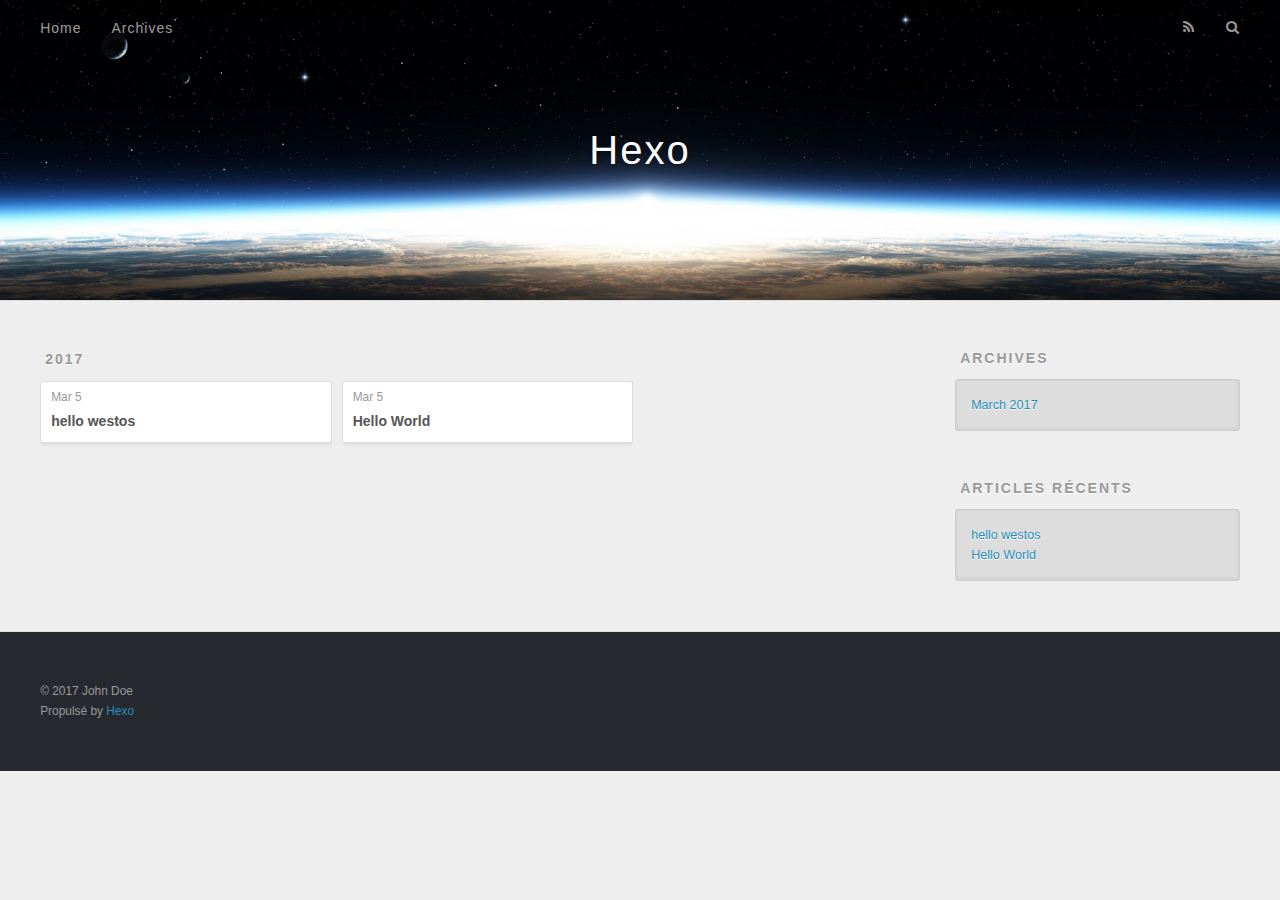
==== archives/index.html @ ac6ad119 "update" ====
<!DOCTYPE html>
<html>
<head>
  <meta charset="utf-8">
  
  <title>Archives | Hexo</title>
  <meta name="viewport" content="width=device-width, initial-scale=1, maximum-scale=1">
  <meta property="og:type" content="website">
<meta property="og:title" content="Hexo">
<meta property="og:url" content="http://yoursite.com/archives/index.html">
<meta property="og:site_name" content="Hexo">
<meta name="twitter:card" content="summary">
<meta name="twitter:title" content="Hexo">
  
    <link rel="alternate" href="/atom.xml" title="Hexo" type="application/atom+xml">
  
  
    <link rel="icon" href="/favicon.png">
  
  
    <link href="//fonts.googleapis.com/css?family=Source+Code+Pro" rel="stylesheet" type="text/css">
  
  <link rel="stylesheet" href="/css/style.css">
  

</head>

<body>
  <div id="container">
    <div id="wrap">
      <header id="header">
  <div id="banner"></div>
  <div id="header-outer" class="outer">
    <div id="header-title" class="inner">
      <h1 id="logo-wrap">
        <a href="/" id="logo">Hexo</a>
      </h1>
      
    </div>
    <div id="header-inner" class="inner">
      <nav id="main-nav">
        <a id="main-nav-toggle" class="nav-icon"></a>
        
          <a class="main-nav-link" href="/">Home</a>
        
          <a class="main-nav-link" href="/archives">Archives</a>
        
      </nav>
      <nav id="sub-nav">
        
          <a id="nav-rss-link" class="nav-icon" href="/atom.xml" title="Flux RSS"></a>
        
        <a id="nav-search-btn" class="nav-icon" title="Rechercher"></a>
      </nav>
      <div id="search-form-wrap">
        <form action="//google.com/search" method="get" accept-charset="UTF-8" class="search-form"><input type="search" name="q" results="0" class="search-form-input" placeholder="Search"><button type="submit" class="search-form-submit">&#xF002;</button><input type="hidden" name="sitesearch" value="http://yoursite.com"></form>
      </div>
    </div>
  </div>
</header>
      <div class="outer">
        <section id="main">
  
  
    
    
      
      
      <section class="archives-wrap">
        <div class="archive-year-wrap">
          <a href="/archives/2017" class="archive-year">2017</a>
        </div>
        <div class="archives">
    
    <article class="archive-article archive-type-post">
  <div class="archive-article-inner">
    <header class="archive-article-header">
      <a href="/2017/03/05/hello-westos/" class="archive-article-date">
  <time datetime="2017-03-05T13:33:55.000Z" itemprop="datePublished">Mar 5</time>
</a>
      
  
    <h1 itemprop="name">
      <a class="archive-article-title" href="/2017/03/05/hello-westos/">hello westos</a>
    </h1>
  

    </header>
  </div>
</article>
  
    
    
    <article class="archive-article archive-type-post">
  <div class="archive-article-inner">
    <header class="archive-article-header">
      <a href="/2017/03/05/hello-world/" class="archive-article-date">
  <time datetime="2017-03-05T13:27:58.000Z" itemprop="datePublished">Mar 5</time>
</a>
      
  
    <h1 itemprop="name">
      <a class="archive-article-title" href="/2017/03/05/hello-world/">Hello World</a>
    </h1>
  

    </header>
  </div>
</article>
  
  
    </div></section>
  

</section>
        
          <aside id="sidebar">
  
    

  
    

  
    
  
    
  <div class="widget-wrap">
    <h3 class="widget-title">Archives</h3>
    <div class="widget">
      <ul class="archive-list"><li class="archive-list-item"><a class="archive-list-link" href="/archives/2017/03/">March 2017</a></li></ul>
    </div>
  </div>


  
    
  <div class="widget-wrap">
    <h3 class="widget-title">Articles récents</h3>
    <div class="widget">
      <ul>
        
          <li>
            <a href="/2017/03/05/hello-westos/">hello westos</a>
          </li>
        
          <li>
            <a href="/2017/03/05/hello-world/">Hello World</a>
          </li>
        
      </ul>
    </div>
  </div>

  
</aside>
        
      </div>
      <footer id="footer">
  
  <div class="outer">
    <div id="footer-info" class="inner">
      &copy; 2017 John Doe<br>
      Propulsé by <a href="http://hexo.io/" target="_blank">Hexo</a>
    </div>
  </div>
</footer>
    </div>
    <nav id="mobile-nav">
  
    <a href="/" class="mobile-nav-link">Home</a>
  
    <a href="/archives" class="mobile-nav-link">Archives</a>
  
</nav>
    

<script src="//ajax.googleapis.com/ajax/libs/jquery/2.0.3/jquery.min.js"></script>


  <link rel="stylesheet" href="/fancybox/jquery.fancybox.css">
  <script src="/fancybox/jquery.fancybox.pack.js"></script>


<script src="/js/script.js"></script>

  </div>
</body>
</html>
---- css/style.css ----
body {
  width: 100%;
}
body:before,
body:after {
  content: "";
  display: table;
}
body:after {
  clear: both;
}
html,
body,
div,
span,
applet,
object,
iframe,
h1,
h2,
h3,
h4,
h5,
h6,
p,
blockquote,
pre,
a,
abbr,
acronym,
address,
big,
cite,
code,
del,
dfn,
em,
img,
ins,
kbd,
q,
s,
samp,
small,
strike,
strong,
sub,
sup,
tt,
var,
dl,
dt,
dd,
ol,
ul,
li,
fieldset,
form,
label,
legend,
table,
caption,
tbody,
tfoot,
thead,
tr,
th,
td {
  margin: 0;
  padding: 0;
  border: 0;
  outline: 0;
  font-weight: inherit;
  font-style: inherit;
  font-family: inherit;
  font-size: 100%;
  vertical-align: baseline;
}
body {
  line-height: 1;
  color: #000;
  background: #fff;
}
ol,
ul {
  list-style: none;
}
table {
  border-collapse: separate;
  border-spacing: 0;
  vertical-align: middle;
}
caption,
th,
td {
  text-align: left;
  font-weight: normal;
  vertical-align: middle;
}
a img {
  border: none;
}
input,
button {
  margin: 0;
  padding: 0;
}
input::-moz-focus-inner,
button::-moz-focus-inner {
  border: 0;
  padding: 0;
}
@font-face {
  font-family: FontAwesome;
  font-style: normal;
  font-weight: normal;
  src: url("fonts/fontawesome-webfont.eot?v=#4.0.3");
  src: url("fonts/fontawesome-webfont.eot?#iefix&v=#4.0.3") format("embedded-opentype"), url("fonts/fontawesome-webfont.woff?v=#4.0.3") format("woff"), url("fonts/fontawesome-webfont.ttf?v=#4.0.3") format("truetype"), url("fonts/fontawesome-webfont.svg#fontawesomeregular?v=#4.0.3") format("svg");
}
html,
body,
#container {
  height: 100%;
}
body {
  background: #eee;
  font: 14px "Helvetica Neue", Helvetica, Arial, sans-serif;
  -webkit-text-size-adjust: 100%;
}
.outer {
  max-width: 1220px;
  margin: 0 auto;
  padding: 0 20px;
}
.outer:before,
.outer:after {
  content: "";
  display: table;
}
.outer:after {
  clear: both;
}
.inner {
  display: inline;
  float: left;
  width: 98.33333333333333%;
  margin: 0 0.833333333333333%;
}
.left,
.alignleft {
  float: left;
}
.right,
.alignright {
  float: right;
}
.clear {
  clear: both;
}
#container {
  position: relative;
}
.mobile-nav-on {
  overflow: hidden;
}
#wrap {
  height: 100%;
  width: 100%;
  position: absolute;
  top: 0;
  left: 0;
  -webkit-transition: 0.2s ease-out;
  -moz-transition: 0.2s ease-out;
  -ms-transition: 0.2s ease-out;
  transition: 0.2s ease-out;
  z-index: 1;
  background: #eee;
}
.mobile-nav-on #wrap {
  left: 280px;
}
@media screen and (min-width: 768px) {
  #main {
    display: inline;
    float: left;
    width: 73.33333333333333%;
    margin: 0 0.833333333333333%;
  }
}
.article-date,
.article-category-link,
.archive-year,
.widget-title {
  text-decoration: none;
  text-transform: uppercase;
  letter-spacing: 2px;
  color: #999;
  margin-bottom: 1em;
  margin-left: 5px;
  line-height: 1em;
  text-shadow: 0 1px #fff;
  font-weight: bold;
}
.article-inner,
.archive-article-inner {
  background: #fff;
  -webkit-box-shadow: 1px 2px 3px #ddd;
  box-shadow: 1px 2px 3px #ddd;
  border: 1px solid #ddd;
  border-radius: 3px;
}
.article-entry h1,
.widget h1 {
  font-size: 2em;
}
.article-entry h2,
.widget h2 {
  font-size: 1.5em;
}
.article-entry h3,
.widget h3 {
  font-size: 1.3em;
}
.article-entry h4,
.widget h4 {
  font-size: 1.2em;
}
.article-entry h5,
.widget h5 {
  font-size: 1em;
}
.article-entry h6,
.widget h6 {
  font-size: 1em;
  color: #999;
}
.article-entry hr,
.widget hr {
  border: 1px dashed #ddd;
}
.article-entry strong,
.widget strong {
  font-weight: bold;
}
.article-entry em,
.widget em,
.article-entry cite,
.widget cite {
  font-style: italic;
}
.article-entry sup,
.widget sup,
.article-entry sub,
.widget sub {
  font-size: 0.75em;
  line-height: 0;
  position: relative;
  vertical-align: baseline;
}
.article-entry sup,
.widget sup {
  top: -0.5em;
}
.article-entry sub,
.widget sub {
  bottom: -0.2em;
}
.article-entry small,
.widget small {
  font-size: 0.85em;
}
.article-entry acronym,
.widget acronym,
.article-entry abbr,
.widget abbr {
  border-bottom: 1px dotted;
}
.article-entry ul,
.widget ul,
.article-entry ol,
.widget ol,
.article-entry dl,
.widget dl {
  margin: 0 20px;
  line-height: 1.6em;
}
.article-entry ul ul,
.widget ul ul,
.article-entry ol ul,
.widget ol ul,
.article-entry ul ol,
.widget ul ol,
.article-entry ol ol,
.widget ol ol {
  margin-top: 0;
  margin-bottom: 0;
}
.article-entry ul,
.widget ul {
  list-style: disc;
}
.article-entry ol,
.widget ol {
  list-style: decimal;
}
.article-entry dt,
.widget dt {
  font-weight: bold;
}
#header {
  height: 300px;
  position: relative;
  border-bottom: 1px solid #ddd;
}
#header:before,
#header:after {
  content: "";
  position: absolute;
  left: 0;
  right: 0;
  height: 40px;
}
#header:before {
  top: 0;
  background: -webkit-linear-gradient(rgba(0,0,0,0.2), transparent);
  background: -moz-linear-gradient(rgba(0,0,0,0.2), transparent);
  background: -ms-linear-gradient(rgba(0,0,0,0.2), transparent);
  background: linear-gradient(rgba(0,0,0,0.2), transparent);
}
#header:after {
  bottom: 0;
  background: -webkit-linear-gradient(transparent, rgba(0,0,0,0.2));
  background: -moz-linear-gradient(transparent, rgba(0,0,0,0.2));
  background: -ms-linear-gradient(transparent, rgba(0,0,0,0.2));
  background: linear-gradient(transparent, rgba(0,0,0,0.2));
}
#header-outer {
  height: 100%;
  position: relative;
}
#header-inner {
  position: relative;
  overflow: hidden;
}
#banner {
  position: absolute;
  top: 0;
  left: 0;
  width: 100%;
  height: 100%;
  background: url("images/banner.jpg") center #000;
  -webkit-background-size: cover;
  -moz-background-size: cover;
  background-size: cover;
  z-index: -1;
}
#header-title {
  text-align: center;
  height: 40px;
  position: absolute;
  top: 50%;
  left: 0;
  margin-top: -20px;
}
#logo,
#subtitle {
  text-decoration: none;
  color: #fff;
  font-weight: 300;
  text-shadow: 0 1px 4px rgba(0,0,0,0.3);
}
#logo {
  font-size: 40px;
  line-height: 40px;
  letter-spacing: 2px;
}
#subtitle {
  font-size: 16px;
  line-height: 16px;
  letter-spacing: 1px;
}
#subtitle-wrap {
  margin-top: 16px;
}
#main-nav {
  float: left;
  margin-left: -15px;
}
.nav-icon,
.main-nav-link {
  float: left;
  color: #fff;
  opacity: 0.6;
  text-decoration: none;
  text-shadow: 0 1px rgba(0,0,0,0.2);
  -webkit-transition: opacity 0.2s;
  -moz-transition: opacity 0.2s;
  -ms-transition: opacity 0.2s;
  transition: opacity 0.2s;
  display: block;
  padding: 20px 15px;
}
.nav-icon:hover,
.main-nav-link:hover {
  opacity: 1;
}
.nav-icon {
  font-family: FontAwesome;
  text-align: center;
  font-size: 14px;
  width: 14px;
  height: 14px;
  padding: 20px 15px;
  position: relative;
  cursor: pointer;
}
.main-nav-link {
  font-weight: 300;
  letter-spacing: 1px;
}
@media screen and (max-width: 479px) {
  .main-nav-link {
    display: none;
  }
}
#main-nav-toggle {
  display: none;
}
#main-nav-toggle:before {
  content: "\f0c9";
}
@media screen and (max-width: 479px) {
  #main-nav-toggle {
    display: block;
  }
}
#sub-nav {
  float: right;
  margin-right: -15px;
}
#nav-rss-link:before {
  content: "\f09e";
}
#nav-search-btn:before {
  content: "\f002";
}
#search-form-wrap {
  position: absolute;
  top: 15px;
  width: 150px;
  height: 30px;
  right: -150px;
  opacity: 0;
  -webkit-transition: 0.2s ease-out;
  -moz-transition: 0.2s ease-out;
  -ms-transition: 0.2s ease-out;
  transition: 0.2s ease-out;
}
#search-form-wrap.on {
  opacity: 1;
  right: 0;
}
@media screen and (max-width: 479px) {
  #search-form-wrap {
    width: 100%;
    right: -100%;
  }
}
.search-form {
  position: absolute;
  top: 0;
  left: 0;
  right: 0;
  background: #fff;
  padding: 5px 15px;
  border-radius: 15px;
  -webkit-box-shadow: 0 0 10px rgba(0,0,0,0.3);
  box-shadow: 0 0 10px rgba(0,0,0,0.3);
}
.search-form-input {
  border: none;
  background: none;
  color: #555;
  width: 100%;
  font: 13px "Helvetica Neue", Helvetica, Arial, sans-serif;
  outline: none;
}
.search-form-input::-webkit-search-results-decoration,
.search-form-input::-webkit-search-cancel-button {
  -webkit-appearance: none;
}
.search-form-submit {
  position: absolute;
  top: 50%;
  right: 10px;
  margin-top: -7px;
  font: 13px FontAwesome;
  border: none;
  background: none;
  color: #bbb;
  cursor: pointer;
}
.search-form-submit:hover,
.search-form-submit:focus {
  color: #777;
}
.article {
  margin: 50px 0;
}
.article-inner {
  overflow: hidden;
}
.article-meta:before,
.article-meta:after {
  content: "";
  display: table;
}
.article-meta:after {
  clear: both;
}
.article-date {
  float: left;
}
.article-category {
  float: left;
  line-height: 1em;
  color: #ccc;
  text-shadow: 0 1px #fff;
  margin-left: 8px;
}
.article-category:before {
  content: "\2022";
}
.article-category-link {
  margin: 0 12px 1em;
}
.article-header {
  padding: 20px 20px 0;
}
.article-title {
  text-decoration: none;
  font-size: 2em;
  font-weight: bold;
  color: #555;
  line-height: 1.1em;
  -webkit-transition: color 0.2s;
  -moz-transition: color 0.2s;
  -ms-transition: color 0.2s;
  transition: color 0.2s;
}
a.article-title:hover {
  color: #258fb8;
}
.article-entry {
  color: #555;
  padding: 0 20px;
}
.article-entry:before,
.article-entry:after {
  content: "";
  display: table;
}
.article-entry:after {
  clear: both;
}
.article-entry p,
.article-entry table {
  line-height: 1.6em;
  margin: 1.6em 0;
}
.article-entry h1,
.article-entry h2,
.article-entry h3,
.article-entry h4,
.article-entry h5,
.article-entry h6 {
  font-weight: bold;
}
.article-entry h1,
.article-entry h2,
.article-entry h3,
.article-entry h4,
.article-entry h5,
.article-entry h6 {
  line-height: 1.1em;
  margin: 1.1em 0;
}
.article-entry a {
  color: #258fb8;
  text-decoration: none;
}
.article-entry a:hover {
  text-decoration: underline;
}
.article-entry ul,
.article-entry ol,
.article-entry dl {
  margin-top: 1.6em;
  margin-bottom: 1.6em;
}
.article-entry img,
.article-entry video {
  max-width: 100%;
  height: auto;
  display: block;
  margin: auto;
}
.article-entry iframe {
  border: none;
}
.article-entry table {
  width: 100%;
  border-collapse: collapse;
  border-spacing: 0;
}
.article-entry th {
  font-weight: bold;
  border-bottom: 3px solid #ddd;
  padding-bottom: 0.5em;
}
.article-entry td {
  border-bottom: 1px solid #ddd;
  padding: 10px 0;
}
.article-entry blockquote {
  font-family: Georgia, "Times New Roman", serif;
  font-size: 1.4em;
  margin: 1.6em 20px;
  text-align: center;
}
.article-entry blockquote footer {
  font-size: 14px;
  margin: 1.6em 0;
  font-family: "Helvetica Neue", Helvetica, Arial, sans-serif;
}
.article-entry blockquote footer cite:before {
  content: "—";
  padding: 0 0.5em;
}
.article-entry .pullquote {
  text-align: left;
  width: 45%;
  margin: 0;
}
.article-entry .pullquote.left {
  margin-left: 0.5em;
  margin-right: 1em;
}
.article-entry .pullquote.right {
  margin-right: 0.5em;
  margin-left: 1em;
}
.article-entry .caption {
  color: #999;
  display: block;
  font-size: 0.9em;
  margin-top: 0.5em;
  position: relative;
  text-align: center;
}
.article-entry .video-container {
  position: relative;
  padding-top: 56.25%;
  height: 0;
  overflow: hidden;
}
.article-entry .video-container iframe,
.article-entry .video-container object,
.article-entry .video-container embed {
  position: absolute;
  top: 0;
  left: 0;
  width: 100%;
  height: 100%;
  margin-top: 0;
}
.article-more-link a {
  display: inline-block;
  line-height: 1em;
  padding: 6px 15px;
  border-radius: 15px;
  background: #eee;
  color: #999;
  text-shadow: 0 1px #fff;
  text-decoration: none;
}
.article-more-link a:hover {
  background: #258fb8;
  color: #fff;
  text-decoration: none;
  text-shadow: 0 1px #1e7293;
}
.article-footer {
  font-size: 0.85em;
  line-height: 1.6em;
  border-top: 1px solid #ddd;
  padding-top: 1.6em;
  margin: 0 20px 20px;
}
.article-footer:before,
.article-footer:after {
  content: "";
  display: table;
}
.article-footer:after {
  clear: both;
}
.article-footer a {
  color: #999;
  text-decoration: none;
}
.article-footer a:hover {
  color: #555;
}
.article-tag-list-item {
  float: left;
  margin-right: 10px;
}
.article-tag-list-link:before {
  content: "#";
}
.article-comment-link {
  float: right;
}
.article-comment-link:before {
  content: "\f075";
  font-family: FontAwesome;
  padding-right: 8px;
}
.article-share-link {
  cursor: pointer;
  float: right;
  margin-left: 20px;
}
.article-share-link:before {
  content: "\f064";
  font-family: FontAwesome;
  padding-right: 6px;
}
#article-nav {
  position: relative;
}
#article-nav:before,
#article-nav:after {
  content: "";
  display: table;
}
#article-nav:after {
  clear: both;
}
@media screen and (min-width: 768px) {
  #article-nav {
    margin: 50px 0;
  }
  #article-nav:before {
    width: 8px;
    height: 8px;
    position: absolute;
    top: 50%;
    left: 50%;
    margin-top: -4px;
    margin-left: -4px;
    content: "";
    border-radius: 50%;
    background: #ddd;
    -webkit-box-shadow: 0 1px 2px #fff;
    box-shadow: 0 1px 2px #fff;
  }
}
.article-nav-link-wrap {
  text-decoration: none;
  text-shadow: 0 1px #fff;
  color: #999;
  -webkit-box-sizing: border-box;
  -moz-box-sizing: border-box;
  box-sizing: border-box;
  margin-top: 50px;
  text-align: center;
  display: block;
}
.article-nav-link-wrap:hover {
  color: #555;
}
@media screen and (min-width: 768px) {
  .article-nav-link-wrap {
    width: 50%;
    margin-top: 0;
  }
}
@media screen and (min-width: 768px) {
  #article-nav-newer {
    float: left;
    text-align: right;
    padding-right: 20px;
  }
}
@media screen and (min-width: 768px) {
  #article-nav-older {
    float: right;
    text-align: left;
    padding-left: 20px;
  }
}
.article-nav-caption {
  text-transform: uppercase;
  letter-spacing: 2px;
  color: #ddd;
  line-height: 1em;
  font-weight: bold;
}
#article-nav-newer .article-nav-caption {
  margin-right: -2px;
}
.article-nav-title {
  font-size: 0.85em;
  line-height: 1.6em;
  margin-top: 0.5em;
}
.article-share-box {
  position: absolute;
  display: none;
  background: #fff;
  -webkit-box-shadow: 1px 2px 10px rgba(0,0,0,0.2);
  box-shadow: 1px 2px 10px rgba(0,0,0,0.2);
  border-radius: 3px;
  margin-left: -145px;
  overflow: hidden;
  z-index: 1;
}
.article-share-box.on {
  display: block;
}
.article-share-input {
  width: 100%;
  background: none;
  -webkit-box-sizing: border-box;
  -moz-box-sizing: border-box;
  box-sizing: border-box;
  font: 14px "Helvetica Neue", Helvetica, Arial, sans-serif;
  padding: 0 15px;
  color: #555;
  outline: none;
  border: 1px solid #ddd;
  border-radius: 3px 3px 0 0;
  height: 36px;
  line-height: 36px;
}
.article-share-links {
  background: #eee;
}
.article-share-links:before,
.article-share-links:after {
  content: "";
  display: table;
}
.article-share-links:after {
  clear: both;
}
.article-share-twitter,
.article-share-facebook,
.article-share-pinterest,
.article-share-google {
  width: 50px;
  height: 36px;
  display: block;
  float: left;
  position: relative;
  color: #999;
  text-shadow: 0 1px #fff;
}
.article-share-twitter:before,
.article-share-facebook:before,
.article-share-pinterest:before,
.article-share-google:before {
  font-size: 20px;
  font-family: FontAwesome;
  width: 20px;
  height: 20px;
  position: absolute;
  top: 50%;
  left: 50%;
  margin-top: -10px;
  margin-left: -10px;
  text-align: center;
}
.article-share-twitter:hover,
.article-share-facebook:hover,
.article-share-pinterest:hover,
.article-share-google:hover {
  color: #fff;
}
.article-share-twitter:before {
  content: "\f099";
}
.article-share-twitter:hover {
  background: #00aced;
  text-shadow: 0 1px #008abe;
}
.article-share-facebook:before {
  content: "\f09a";
}
.article-share-facebook:hover {
  background: #3b5998;
  text-shadow: 0 1px #2f477a;
}
.article-share-pinterest:before {
  content: "\f0d2";
}
.article-share-pinterest:hover {
  background: #cb2027;
  text-shadow: 0 1px #a21a1f;
}
.article-share-google:before {
  content: "\f0d5";
}
.article-share-google:hover {
  background: #dd4b39;
  text-shadow: 0 1px #be3221;
}
.article-gallery {
  background: #000;
  position: relative;
}
.article-gallery-photos {
  position: relative;
  overflow: hidden;
}
.article-gallery-img {
  display: none;
  max-width: 100%;
}
.article-gallery-img:first-child {
  display: block;
}
.article-gallery-img.loaded {
  position: absolute;
  display: block;
}
.article-gallery-img img {
  display: block;
  max-width: 100%;
  margin: 0 auto;
}
#comments {
  background: #fff;
  -webkit-box-shadow: 1px 2px 3px #ddd;
  box-shadow: 1px 2px 3px #ddd;
  padding: 20px;
  border: 1px solid #ddd;
  border-radius: 3px;
  margin: 50px 0;
}
#comments a {
  color: #258fb8;
}
.archives-wrap {
  margin: 50px 0;
}
.archives:before,
.archives:after {
  content: "";
  display: table;
}
.archives:after {
  clear: both;
}
.archive-year-wrap {
  margin-bottom: 1em;
}
.archives {
  -webkit-column-gap: 10px;
  -moz-column-gap: 10px;
  column-gap: 10px;
}
@media screen and (min-width: 480px) and (max-width: 767px) {
  .archives {
    -webkit-column-count: 2;
    -moz-column-count: 2;
    column-count: 2;
  }
}
@media screen and (min-width: 768px) {
  .archives {
    -webkit-column-count: 3;
    -moz-column-count: 3;
    column-count: 3;
  }
}
.archive-article {
  -webkit-column-break-inside: avoid;
  page-break-inside: avoid;
  overflow: hidden;
  break-inside: avoid-column;
}
.archive-article-inner {
  padding: 10px;
  margin-bottom: 15px;
}
.archive-article-title {
  text-decoration: none;
  font-weight: bold;
  color: #555;
  -webkit-transition: color 0.2s;
  -moz-transition: color 0.2s;
  -ms-transition: color 0.2s;
  transition: color 0.2s;
  line-height: 1.6em;
}
.archive-article-title:hover {
  color: #258fb8;
}
.archive-article-footer {
  margin-top: 1em;
}
.archive-article-date {
  color: #999;
  text-decoration: none;
  font-size: 0.85em;
  line-height: 1em;
  margin-bottom: 0.5em;
  display: block;
}
#page-nav {
  margin: 50px auto;
  background: #fff;
  -webkit-box-shadow: 1px 2px 3px #ddd;
  box-shadow: 1px 2px 3px #ddd;
  border: 1px solid #ddd;
  border-radius: 3px;
  text-align: center;
  color: #999;
  overflow: hidden;
}
#page-nav:before,
#page-nav:after {
  content: "";
  display: table;
}
#page-nav:after {
  clear: both;
}
#page-nav a,
#page-nav span {
  padding: 10px 20px;
  line-height: 1;
  height: 2ex;
}
#page-nav a {
  color: #999;
  text-decoration: none;
}
#page-nav a:hover {
  background: #999;
  color: #fff;
}
#page-nav .prev {
  float: left;
}
#page-nav .next {
  float: right;
}
#page-nav .page-number {
  display: inline-block;
}
@media screen and (max-width: 479px) {
  #page-nav .page-number {
    display: none;
  }
}
#page-nav .current {
  color: #555;
  font-weight: bold;
}
#page-nav .space {
  color: #ddd;
}
#footer {
  background: #262a30;
  padding: 50px 0;
  border-top: 1px solid #ddd;
  color: #999;
}
#footer a {
  color: #258fb8;
  text-decoration: none;
}
#footer a:hover {
  text-decoration: underline;
}
#footer-info {
  line-height: 1.6em;
  font-size: 0.85em;
}
.article-entry pre,
.article-entry .highlight {
  background: #2d2d2d;
  margin: 0 -20px;
  padding: 15px 20px;
  border-style: solid;
  border-color: #ddd;
  border-width: 1px 0;
  overflow: auto;
  color: #ccc;
  line-height: 22.400000000000002px;
}
.article-entry .highlight .gutter pre,
.article-entry .gist .gist-file .gist-data .line-numbers {
  color: #666;
  font-size: 0.85em;
}
.article-entry pre,
.article-entry code {
  font-family: "Source Code Pro", Consolas, Monaco, Menlo, Consolas, monospace;
}
.article-entry code {
  background: #eee;
  text-shadow: 0 1px #fff;
  padding: 0 0.3em;
}
.article-entry pre code {
  background: none;
  text-shadow: none;
  padding: 0;
}
.article-entry .highlight pre {
  border: none;
  margin: 0;
  padding: 0;
}
.article-entry .highlight table {
  margin: 0;
  width: auto;
}
.article-entry .highlight td {
  border: none;
  padding: 0;
}
.article-entry .highlight figcaption {
  font-size: 0.85em;
  color: #999;
  line-height: 1em;
  margin-bottom: 1em;
}
.article-entry .highlight figcaption:before,
.article-entry .highlight figcaption:after {
  content: "";
  display: table;
}
.article-entry .highlight figcaption:after {
  clear: both;
}
.article-entry .highlight figcaption a {
  float: right;
}
.article-entry .highlight .gutter pre {
  text-align: right;
  padding-right: 20px;
}
.article-entry .highlight .line {
  height: 22.400000000000002px;
}
.article-entry .highlight .line.marked {
  background: #515151;
}
.article-entry .gist {
  margin: 0 -20px;
  border-style: solid;
  border-color: #ddd;
  border-width: 1px 0;
  background: #2d2d2d;
  padding: 15px 20px 15px 0;
}
.article-entry .gist .gist-file {
  border: none;
  font-family: "Source Code Pro", Consolas, Monaco, Menlo, Consolas, monospace;
  margin: 0;
}
.article-entry .gist .gist-file .gist-data {
  background: none;
  border: none;
}
.article-entry .gist .gist-file .gist-data .line-numbers {
  background: none;
  border: none;
  padding: 0 20px 0 0;
}
.article-entry .gist .gist-file .gist-data .line-data {
  padding: 0 !important;
}
.article-entry .gist .gist-file .highlight {
  margin: 0;
  padding: 0;
  border: none;
}
.article-entry .gist .gist-file .gist-meta {
  background: #2d2d2d;
  color: #999;
  font: 0.85em "Helvetica Neue", Helvetica, Arial, sans-serif;
  text-shadow: 0 0;
  padding: 0;
  margin-top: 1em;
  margin-left: 20px;
}
.article-entry .gist .gist-file .gist-meta a {
  color: #258fb8;
  font-weight: normal;
}
.article-entry .gist .gist-file .gist-meta a:hover {
  text-decoration: underline;
}
pre .comment,
pre .title {
  color: #999;
}
pre .variable,
pre .attribute,
pre .tag,
pre .regexp,
pre .ruby .constant,
pre .xml .tag .title,
pre .xml .pi,
pre .xml .doctype,
pre .html .doctype,
pre .css .id,
pre .css .class,
pre .css .pseudo {
  color: #f2777a;
}
pre .number,
pre .preprocessor,
pre .built_in,
pre .literal,
pre .params,
pre .constant {
  color: #f99157;
}
pre .class,
pre .ruby .class .title,
pre .css .rules .attribute {
  color: #9c9;
}
pre .string,
pre .value,
pre .inheritance,
pre .header,
pre .ruby .symbol,
pre .xml .cdata {
  color: #9c9;
}
pre .css .hexcolor {
  color: #6cc;
}
pre .function,
pre .python .decorator,
pre .python .title,
pre .ruby .function .title,
pre .ruby .title .keyword,
pre .perl .sub,
pre .javascript .title,
pre .coffeescript .title {
  color: #69c;
}
pre .keyword,
pre .javascript .function {
  color: #c9c;
}
@media screen and (max-width: 479px) {
  #mobile-nav {
    position: absolute;
    top: 0;
    left: 0;
    width: 280px;
    height: 100%;
    background: #191919;
    border-right: 1px solid #fff;
  }
}
@media screen and (max-width: 479px) {
  .mobile-nav-link {
    display: block;
    color: #999;
    text-decoration: none;
    padding: 15px 20px;
    font-weight: bold;
  }
  .mobile-nav-link:hover {
    color: #fff;
  }
}
@media screen and (min-width: 768px) {
  #sidebar {
    display: inline;
    float: left;
    width: 23.333333333333332%;
    margin: 0 0.833333333333333%;
  }
}
.widget-wrap {
  margin: 50px 0;
}
.widget {
  color: #777;
  text-shadow: 0 1px #fff;
  background: #ddd;
  -webkit-box-shadow: 0 -1px 4px #ccc inset;
  box-shadow: 0 -1px 4px #ccc inset;
  border: 1px solid #ccc;
  padding: 15px;
  border-radius: 3px;
}
.widget a {
  color: #258fb8;
  text-decoration: none;
}
.widget a:hover {
  text-decoration: underline;
}
.widget ul ul,
.widget ol ul,
.widget dl ul,
.widget ul ol,
.widget ol ol,
.widget dl ol,
.widget ul dl,
.widget ol dl,
.widget dl dl {
  margin-left: 15px;
  list-style: disc;
}
.widget {
  line-height: 1.6em;
  word-wrap: break-word;
  font-size: 0.9em;
}
.widget ul,
.widget ol {
  list-style: none;
  margin: 0;
}
.widget ul ul,
.widget ol ul,
.widget ul ol,
.widget ol ol {
  margin: 0 20px;
}
.widget ul ul,
.widget ol ul {
  list-style: disc;
}
.widget ul ol,
.widget ol ol {
  list-style: decimal;
}
.category-list-count,
.tag-list-count,
.archive-list-count {
  padding-left: 5px;
  color: #999;
  font-size: 0.85em;
}
.category-list-count:before,
.tag-list-count:before,
.archive-list-count:before {
  content: "(";
}
.category-list-count:after,
.tag-list-count:after,
.archive-list-count:after {
  content: ")";
}
.tagcloud a {
  margin-right: 5px;
  display: inline-block;
}
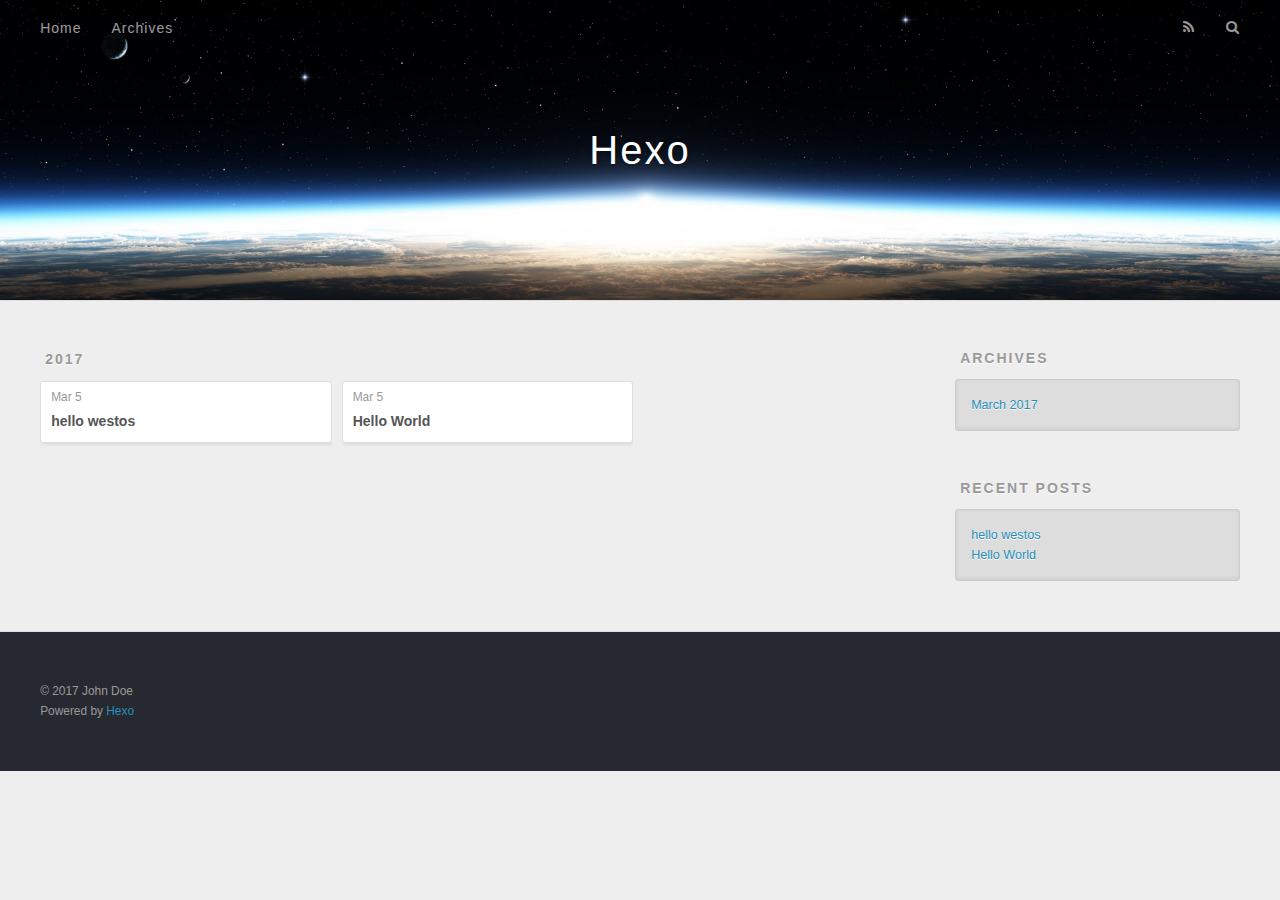
==== commit aaccd9d9: "update" ====
--- a/archives/index.html
+++ b/archives/index.html
@@ -48,9 +48,9 @@
       </nav>
       <nav id="sub-nav">
         
-          <a id="nav-rss-link" class="nav-icon" href="/atom.xml" title="Flux RSS"></a>
+          <a id="nav-rss-link" class="nav-icon" href="/atom.xml" title="RSS Feed"></a>
         
-        <a id="nav-search-btn" class="nav-icon" title="Rechercher"></a>
+        <a id="nav-search-btn" class="nav-icon" title="Search"></a>
       </nav>
       <div id="search-form-wrap">
         <form action="//google.com/search" method="get" accept-charset="UTF-8" class="search-form"><input type="search" name="q" results="0" class="search-form-input" placeholder="Search"><button type="submit" class="search-form-submit">&#xF002;</button><input type="hidden" name="sitesearch" value="http://yoursite.com"></form>
@@ -136,7 +136,7 @@
   
     
   <div class="widget-wrap">
-    <h3 class="widget-title">Articles récents</h3>
+    <h3 class="widget-title">Recent Posts</h3>
     <div class="widget">
       <ul>
         
@@ -161,7 +161,7 @@
   <div class="outer">
     <div id="footer-info" class="inner">
       &copy; 2017 John Doe<br>
-      Propulsé by <a href="http://hexo.io/" target="_blank">Hexo</a>
+      Powered by <a href="http://hexo.io/" target="_blank">Hexo</a>
     </div>
   </div>
 </footer>
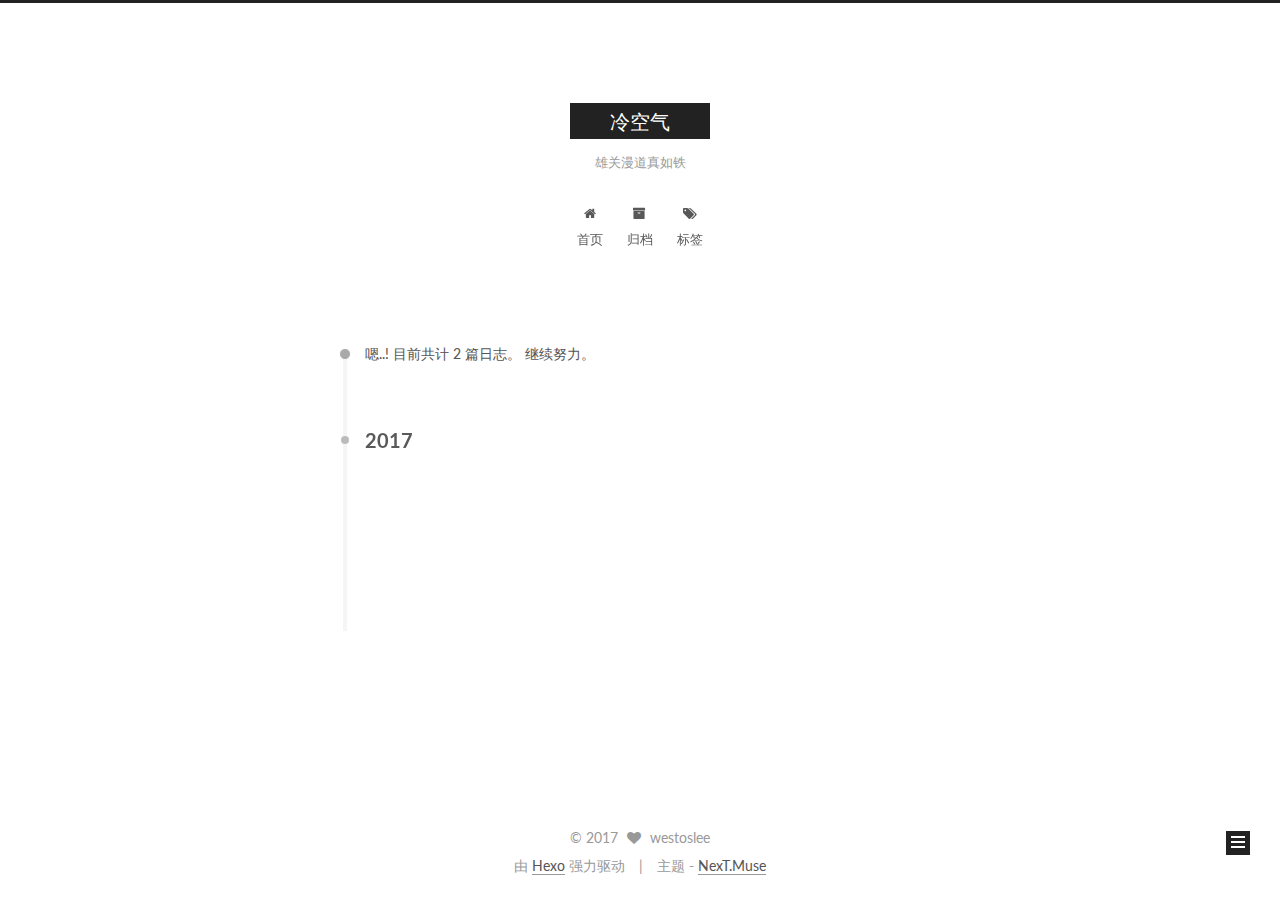
==== commit c0eec452: "update" ====
--- a/archives/index.html
+++ b/archives/index.html
@@ -1,189 +1,583 @@
-<!DOCTYPE html>
-<html>
+<!doctype html>
+
+
+
+  
+
+
+<html class="theme-next muse use-motion" lang="zh-Hans">
 <head>
-  <meta charset="utf-8">
-  
-  <title>Archives | Hexo</title>
-  <meta name="viewport" content="width=device-width, initial-scale=1, maximum-scale=1">
-  <meta property="og:type" content="website">
-<meta property="og:title" content="Hexo">
+  <meta charset="UTF-8"/>
+<meta http-equiv="X-UA-Compatible" content="IE=edge" />
+<meta name="viewport" content="width=device-width, initial-scale=1, maximum-scale=1"/>
+
+
+
+<meta http-equiv="Cache-Control" content="no-transform" />
+<meta http-equiv="Cache-Control" content="no-siteapp" />
+
+
+
+
+
+
+
+
+
+
+
+
+
+
+
+  
+  
+  <link href="/lib/fancybox/source/jquery.fancybox.css?v=2.1.5" rel="stylesheet" type="text/css" />
+
+
+
+
+  
+  
+  
+  
+
+  
+    
+    
+  
+
+  
+
+  
+
+  
+
+  
+
+  
+    
+    
+    <link href="//fonts.googleapis.com/css?family=Lato:300,300italic,400,400italic,700,700italic&subset=latin,latin-ext" rel="stylesheet" type="text/css">
+  
+
+
+
+
+
+
+<link href="/lib/font-awesome/css/font-awesome.min.css?v=4.6.2" rel="stylesheet" type="text/css" />
+
+<link href="/css/main.css?v=5.1.0" rel="stylesheet" type="text/css" />
+
+
+  <meta name="keywords" content="Hexo, NexT" />
+
+
+
+
+
+  <link rel="alternate" href="/atom.xml" title="冷空气" type="application/atom+xml" />
+
+
+
+
+  <link rel="shortcut icon" type="image/x-icon" href="/favicon.ico?v=5.1.0" />
+
+
+
+
+
+
+<meta name="description" content="百度">
+<meta property="og:type" content="website">
+<meta property="og:title" content="冷空气">
 <meta property="og:url" content="http://yoursite.com/archives/index.html">
-<meta property="og:site_name" content="Hexo">
+<meta property="og:site_name" content="冷空气">
+<meta property="og:description" content="百度">
 <meta name="twitter:card" content="summary">
-<meta name="twitter:title" content="Hexo">
-  
-    <link rel="alternate" href="/atom.xml" title="Hexo" type="application/atom+xml">
-  
-  
-    <link rel="icon" href="/favicon.png">
-  
-  
-    <link href="//fonts.googleapis.com/css?family=Source+Code+Pro" rel="stylesheet" type="text/css">
-  
-  <link rel="stylesheet" href="/css/style.css">
-  
-
+<meta name="twitter:title" content="冷空气">
+<meta name="twitter:description" content="百度">
+
+
+
+<script type="text/javascript" id="hexo.configurations">
+  var NexT = window.NexT || {};
+  var CONFIG = {
+    root: '/',
+    scheme: 'Muse',
+    sidebar: {"position":"left","display":"post","offset":12,"offset_float":0,"b2t":false,"scrollpercent":false},
+    fancybox: true,
+    motion: true,
+    duoshuo: {
+      userId: '0',
+      author: '博主'
+    },
+    algolia: {
+      applicationID: '',
+      apiKey: '',
+      indexName: '',
+      hits: {"per_page":10},
+      labels: {"input_placeholder":"Search for Posts","hits_empty":"We didn't find any results for the search: ${query}","hits_stats":"${hits} results found in ${time} ms"}
+    }
+  };
+</script>
+
+
+
+  <link rel="canonical" href="http://yoursite.com/archives/"/>
+
+
+
+
+
+  <title> 归档 | 冷空气 </title>
 </head>
 
-<body>
-  <div id="container">
-    <div id="wrap">
-      <header id="header">
-  <div id="banner"></div>
-  <div id="header-outer" class="outer">
-    <div id="header-title" class="inner">
-      <h1 id="logo-wrap">
-        <a href="/" id="logo">Hexo</a>
+<body itemscope itemtype="http://schema.org/WebPage" lang="zh-Hans">
+
+  
+
+
+
+
+
+
+
+
+
+
+
+
+
+
+  
+  
+    
+  
+
+  <div class="container one-collumn sidebar-position-left  page-archive  ">
+    <div class="headband"></div>
+
+    <header id="header" class="header" itemscope itemtype="http://schema.org/WPHeader">
+      <div class="header-inner"><div class="site-brand-wrapper">
+  <div class="site-meta ">
+    
+
+    <div class="custom-logo-site-title">
+      <a href="/"  class="brand" rel="start">
+        <span class="logo-line-before"><i></i></span>
+        <span class="site-title">冷空气</span>
+        <span class="logo-line-after"><i></i></span>
+      </a>
+    </div>
+      
+        <p class="site-subtitle">雄关漫道真如铁</p>
+      
+  </div>
+
+  <div class="site-nav-toggle">
+    <button>
+      <span class="btn-bar"></span>
+      <span class="btn-bar"></span>
+      <span class="btn-bar"></span>
+    </button>
+  </div>
+</div>
+
+<nav class="site-nav">
+  
+
+  
+    <ul id="menu" class="menu">
+      
+        
+        <li class="menu-item menu-item-home">
+          <a href="/" rel="section">
+            
+              <i class="menu-item-icon fa fa-fw fa-home"></i> <br />
+            
+            首页
+          </a>
+        </li>
+      
+        
+        <li class="menu-item menu-item-archives">
+          <a href="/archives" rel="section">
+            
+              <i class="menu-item-icon fa fa-fw fa-archive"></i> <br />
+            
+            归档
+          </a>
+        </li>
+      
+        
+        <li class="menu-item menu-item-tags">
+          <a href="/tags" rel="section">
+            
+              <i class="menu-item-icon fa fa-fw fa-tags"></i> <br />
+            
+            标签
+          </a>
+        </li>
+      
+
+      
+    </ul>
+  
+
+  
+</nav>
+
+
+
+ </div>
+    </header>
+
+    <main id="main" class="main">
+      <div class="main-inner">
+        <div class="content-wrap">
+          <div id="content" class="content">
+            
+
+  <section id="posts" class="posts-collapse">
+    <span class="archive-move-on"></span>
+
+    <span class="archive-page-counter">
+      
+      
+      
+        
+      
+      嗯..! 目前共计 2 篇日志。 继续努力。
+    </span>
+
+    
+
+      
+      
+      
+
+      
+        
+        <div class="collection-title">
+          <h2 class="archive-year motion-element" id="archive-year-2017">2017</h2>
+        </div>
+      
+      
+
+      
+
+  <article class="post post-type-normal" itemscope itemtype="http://schema.org/Article">
+    <header class="post-header">
+
+      <h1 class="post-title">
+        
+            <a class="post-title-link" href="/2017/03/05/hello-westos/" itemprop="url">
+              
+                <span itemprop="name">hello westos</span>
+              
+            </a>
+        
       </h1>
-      
-    </div>
-    <div id="header-inner" class="inner">
-      <nav id="main-nav">
-        <a id="main-nav-toggle" class="nav-icon"></a>
-        
-          <a class="main-nav-link" href="/">Home</a>
-        
-          <a class="main-nav-link" href="/archives">Archives</a>
-        
-      </nav>
-      <nav id="sub-nav">
-        
-          <a id="nav-rss-link" class="nav-icon" href="/atom.xml" title="RSS Feed"></a>
-        
-        <a id="nav-search-btn" class="nav-icon" title="Search"></a>
-      </nav>
-      <div id="search-form-wrap">
-        <form action="//google.com/search" method="get" accept-charset="UTF-8" class="search-form"><input type="search" name="q" results="0" class="search-form-input" placeholder="Search"><button type="submit" class="search-form-submit">&#xF002;</button><input type="hidden" name="sitesearch" value="http://yoursite.com"></form>
+
+      <div class="post-meta">
+        <time class="post-time" itemprop="dateCreated"
+              datetime="2017-03-05T21:33:55+08:00"
+              content="2017-03-05" >
+          03-05
+        </time>
       </div>
+
+    </header>
+  </article>
+
+
+
+    
+
+      
+      
+      
+
+      
+      
+
+      
+
+  <article class="post post-type-normal" itemscope itemtype="http://schema.org/Article">
+    <header class="post-header">
+
+      <h1 class="post-title">
+        
+            <a class="post-title-link" href="/2017/03/05/hello-world/" itemprop="url">
+              
+                <span itemprop="name">Hello World</span>
+              
+            </a>
+        
+      </h1>
+
+      <div class="post-meta">
+        <time class="post-time" itemprop="dateCreated"
+              datetime="2017-03-05T21:27:58+08:00"
+              content="2017-03-05" >
+          03-05
+        </time>
+      </div>
+
+    </header>
+  </article>
+
+
+
+    
+
+  </section>
+
+  
+
+
+          
+          </div>
+          
+
+
+          
+
+        </div>
+        
+          
+  
+  <div class="sidebar-toggle">
+    <div class="sidebar-toggle-line-wrap">
+      <span class="sidebar-toggle-line sidebar-toggle-line-first"></span>
+      <span class="sidebar-toggle-line sidebar-toggle-line-middle"></span>
+      <span class="sidebar-toggle-line sidebar-toggle-line-last"></span>
     </div>
   </div>
-</header>
-      <div class="outer">
-        <section id="main">
-  
-  
-    
-    
-      
-      
-      <section class="archives-wrap">
-        <div class="archive-year-wrap">
-          <a href="/archives/2017" class="archive-year">2017</a>
+
+  <aside id="sidebar" class="sidebar">
+    <div class="sidebar-inner">
+
+      
+
+      
+
+      <section class="site-overview sidebar-panel sidebar-panel-active">
+        <div class="site-author motion-element" itemprop="author" itemscope itemtype="http://schema.org/Person">
+          <img class="site-author-image" itemprop="image"
+               src="/images/avatar.gif"
+               alt="westoslee" />
+          <p class="site-author-name" itemprop="name">westoslee</p>
+           
+              <p class="site-description motion-element" itemprop="description">百度</p>
+          
         </div>
-        <div class="archives">
-    
-    <article class="archive-article archive-type-post">
-  <div class="archive-article-inner">
-    <header class="archive-article-header">
-      <a href="/2017/03/05/hello-westos/" class="archive-article-date">
-  <time datetime="2017-03-05T13:33:55.000Z" itemprop="datePublished">Mar 5</time>
-</a>
-      
-  
-    <h1 itemprop="name">
-      <a class="archive-article-title" href="/2017/03/05/hello-westos/">hello westos</a>
-    </h1>
-  
-
-    </header>
+        <nav class="site-state motion-element">
+
+          
+            <div class="site-state-item site-state-posts">
+              <a href="/archives">
+                <span class="site-state-item-count">2</span>
+                <span class="site-state-item-name">日志</span>
+              </a>
+            </div>
+          
+
+          
+
+          
+
+        </nav>
+
+        
+          <div class="feed-link motion-element">
+            <a href="/atom.xml" rel="alternate">
+              <i class="fa fa-rss"></i>
+              RSS
+            </a>
+          </div>
+        
+
+        <div class="links-of-author motion-element">
+          
+        </div>
+
+        
+        
+
+        
+        
+
+        
+
+
+      </section>
+
+      
+
+      
+
+    </div>
+  </aside>
+
+
+        
+      </div>
+    </main>
+
+    <footer id="footer" class="footer">
+      <div class="footer-inner">
+        <div class="copyright" >
+  
+  &copy; 
+  <span itemprop="copyrightYear">2017</span>
+  <span class="with-love">
+    <i class="fa fa-heart"></i>
+  </span>
+  <span class="author" itemprop="copyrightHolder">westoslee</span>
+</div>
+
+
+<div class="powered-by">
+  由 <a class="theme-link" href="https://hexo.io">Hexo</a> 强力驱动
+</div>
+
+<div class="theme-info">
+  主题 -
+  <a class="theme-link" href="https://github.com/iissnan/hexo-theme-next">
+    NexT.Muse
+  </a>
+</div>
+
+
+        
+
+        
+      </div>
+    </footer>
+
+    
+      <div class="back-to-top">
+        <i class="fa fa-arrow-up"></i>
+        
+      </div>
+    
+    
   </div>
-</article>
-  
-    
-    
-    <article class="archive-article archive-type-post">
-  <div class="archive-article-inner">
-    <header class="archive-article-header">
-      <a href="/2017/03/05/hello-world/" class="archive-article-date">
-  <time datetime="2017-03-05T13:27:58.000Z" itemprop="datePublished">Mar 5</time>
-</a>
-      
-  
-    <h1 itemprop="name">
-      <a class="archive-article-title" href="/2017/03/05/hello-world/">Hello World</a>
-    </h1>
-  
-
-    </header>
-  </div>
-</article>
-  
-  
-    </div></section>
-  
-
-</section>
-        
-          <aside id="sidebar">
-  
-    
-
-  
-    
-
-  
-    
-  
-    
-  <div class="widget-wrap">
-    <h3 class="widget-title">Archives</h3>
-    <div class="widget">
-      <ul class="archive-list"><li class="archive-list-item"><a class="archive-list-link" href="/archives/2017/03/">March 2017</a></li></ul>
-    </div>
-  </div>
-
-
-  
-    
-  <div class="widget-wrap">
-    <h3 class="widget-title">Recent Posts</h3>
-    <div class="widget">
-      <ul>
-        
-          <li>
-            <a href="/2017/03/05/hello-westos/">hello westos</a>
-          </li>
-        
-          <li>
-            <a href="/2017/03/05/hello-world/">Hello World</a>
-          </li>
-        
-      </ul>
-    </div>
-  </div>
-
-  
-</aside>
-        
-      </div>
-      <footer id="footer">
-  
-  <div class="outer">
-    <div id="footer-info" class="inner">
-      &copy; 2017 John Doe<br>
-      Powered by <a href="http://hexo.io/" target="_blank">Hexo</a>
-    </div>
-  </div>
-</footer>
-    </div>
-    <nav id="mobile-nav">
-  
-    <a href="/" class="mobile-nav-link">Home</a>
-  
-    <a href="/archives" class="mobile-nav-link">Archives</a>
-  
-</nav>
-    
-
-<script src="//ajax.googleapis.com/ajax/libs/jquery/2.0.3/jquery.min.js"></script>
-
-
-  <link rel="stylesheet" href="/fancybox/jquery.fancybox.css">
-  <script src="/fancybox/jquery.fancybox.pack.js"></script>
-
-
-<script src="/js/script.js"></script>
-
-  </div>
+
+  
+
+<script type="text/javascript">
+  if (Object.prototype.toString.call(window.Promise) !== '[object Function]') {
+    window.Promise = null;
+  }
+</script>
+
+
+
+
+
+
+
+
+
+  
+
+
+
+
+  
+  <script type="text/javascript" src="/lib/jquery/index.js?v=2.1.3"></script>
+
+  
+  <script type="text/javascript" src="/lib/fastclick/lib/fastclick.min.js?v=1.0.6"></script>
+
+  
+  <script type="text/javascript" src="/lib/jquery_lazyload/jquery.lazyload.js?v=1.9.7"></script>
+
+  
+  <script type="text/javascript" src="/lib/velocity/velocity.min.js?v=1.2.1"></script>
+
+  
+  <script type="text/javascript" src="/lib/velocity/velocity.ui.min.js?v=1.2.1"></script>
+
+  
+  <script type="text/javascript" src="/lib/fancybox/source/jquery.fancybox.pack.js?v=2.1.5"></script>
+
+
+  
+
+
+  <script type="text/javascript" src="/js/src/utils.js?v=5.1.0"></script>
+
+  <script type="text/javascript" src="/js/src/motion.js?v=5.1.0"></script>
+
+
+
+  
+  
+
+  
+  
+    <script type="text/javascript" id="motion.page.archive">
+      $('.archive-year').velocity('transition.slideLeftIn');
+    </script>
+  
+
+
+  
+
+
+  <script type="text/javascript" src="/js/src/bootstrap.js?v=5.1.0"></script>
+
+
+
+  
+
+
+
+  
+
+
+
+
+	
+
+
+
+
+
+  
+
+
+
+
+
+  
+
+
+
+
+
+  
+
+
+
+  
+  
+
+  
+
+  
+
+  
+
+  
+
+
+  
+
 </body>
-</html>+</html>
--- a/css/main.css
+++ b/css/main.css
@@ -0,0 +1,2546 @@
+/* normalize.css v3.0.2 | MIT License | git.io/normalize */
+html {
+  font-family: sans-serif; /* 1 */
+  -ms-text-size-adjust: 100%; /* 2 */
+  -webkit-text-size-adjust: 100%; /* 2 */
+}
+body {
+  margin: 0;
+}
+article,
+aside,
+details,
+figcaption,
+figure,
+footer,
+header,
+hgroup,
+main,
+menu,
+nav,
+section,
+summary {
+  display: block;
+}
+audio,
+canvas,
+progress,
+video {
+  display: inline-block; /* 1 */
+  vertical-align: baseline; /* 2 */
+}
+audio:not([controls]) {
+  display: none;
+  height: 0;
+}
+[hidden],
+template {
+  display: none;
+}
+a {
+  background-color: transparent;
+}
+a:active,
+a:hover {
+  outline: 0;
+}
+abbr[title] {
+  border-bottom: 1px dotted;
+}
+b,
+strong {
+  font-weight: bold;
+}
+dfn {
+  font-style: italic;
+}
+h1 {
+  font-size: 2em;
+  margin: 0.67em 0;
+}
+mark {
+  background: #ff0;
+  color: #000;
+}
+small {
+  font-size: 80%;
+}
+sub,
+sup {
+  font-size: 75%;
+  line-height: 0;
+  position: relative;
+  vertical-align: baseline;
+}
+sup {
+  top: -0.5em;
+}
+sub {
+  bottom: -0.25em;
+}
+img {
+  border: 0;
+}
+svg:not(:root) {
+  overflow: hidden;
+}
+figure {
+  margin: 1em 40px;
+}
+hr {
+  -moz-box-sizing: content-box;
+  box-sizing: content-box;
+  height: 0;
+}
+pre {
+  overflow: auto;
+}
+code,
+kbd,
+pre,
+samp {
+  font-family: monospace, monospace;
+  font-size: 1em;
+}
+button,
+input,
+optgroup,
+select,
+textarea {
+  color: inherit; /* 1 */
+  font: inherit; /* 2 */
+  margin: 0; /* 3 */
+}
+button {
+  overflow: visible;
+}
+button,
+select {
+  text-transform: none;
+}
+button,
+html input[type="button"],
+input[type="reset"],
+input[type="submit"] {
+  -webkit-appearance: button; /* 2 */
+  cursor: pointer; /* 3 */
+}
+button[disabled],
+html input[disabled] {
+  cursor: default;
+}
+button::-moz-focus-inner,
+input::-moz-focus-inner {
+  border: 0;
+  padding: 0;
+}
+input {
+  line-height: normal;
+}
+input[type="checkbox"],
+input[type="radio"] {
+  box-sizing: border-box; /* 1 */
+  padding: 0; /* 2 */
+}
+input[type="number"]::-webkit-inner-spin-button,
+input[type="number"]::-webkit-outer-spin-button {
+  height: auto;
+}
+input[type="search"] {
+  -webkit-appearance: textfield; /* 1 */
+  -moz-box-sizing: content-box;
+  -webkit-box-sizing: content-box; /* 2 */
+  box-sizing: content-box;
+}
+input[type="search"]::-webkit-search-cancel-button,
+input[type="search"]::-webkit-search-decoration {
+  -webkit-appearance: none;
+}
+fieldset {
+  border: 1px solid #c0c0c0;
+  margin: 0 2px;
+  padding: 0.35em 0.625em 0.75em;
+}
+legend {
+  border: 0; /* 1 */
+  padding: 0; /* 2 */
+}
+textarea {
+  overflow: auto;
+}
+optgroup {
+  font-weight: bold;
+}
+table {
+  border-collapse: collapse;
+  border-spacing: 0;
+}
+td,
+th {
+  padding: 0;
+}
+::selection {
+  background: #262a30;
+  color: #fff;
+}
+body {
+  position: relative;
+  font-family: 'Lato', "PingFang SC", "Microsoft YaHei", sans-serif;
+  font-size: 14px;
+  line-height: 2;
+  color: #555;
+  background: #fff;
+}
+@media (max-width: 767px) {
+  body {
+    padding-right: 0 !important;
+  }
+}
+@media (min-width: 768px) and (max-width: 991px) {
+  body {
+    padding-right: 0 !important;
+  }
+}
+@media (min-width: 1600px) {
+  body {
+    font-size: 16px;
+  }
+}
+h1,
+h2,
+h3,
+h4,
+h5,
+h6 {
+  margin: 0;
+  padding: 0;
+  font-weight: bold;
+  line-height: 1.5;
+  font-family: 'Lato', "PingFang SC", "Microsoft YaHei", sans-serif;
+}
+h2,
+h3,
+h4,
+h5,
+h6 {
+  margin: 20px 0 15px;
+}
+h1 {
+  font-size: 22px;
+}
+@media (max-width: 767px) {
+  h1 {
+    font-size: 18px;
+  }
+}
+h2 {
+  font-size: 20px;
+}
+@media (max-width: 767px) {
+  h2 {
+    font-size: 16px;
+  }
+}
+h3 {
+  font-size: 18px;
+}
+@media (max-width: 767px) {
+  h3 {
+    font-size: 14px;
+  }
+}
+h4 {
+  font-size: 16px;
+}
+@media (max-width: 767px) {
+  h4 {
+    font-size: 12px;
+  }
+}
+h5 {
+  font-size: 14px;
+}
+@media (max-width: 767px) {
+  h5 {
+    font-size: 10px;
+  }
+}
+h6 {
+  font-size: 12px;
+}
+@media (max-width: 767px) {
+  h6 {
+    font-size: 8px;
+  }
+}
+p {
+  margin: 0 0 25px 0;
+}
+a {
+  color: #555;
+  text-decoration: none;
+  border-bottom: 1px solid #999;
+  word-wrap: break-word;
+}
+a:hover {
+  color: #222;
+  border-bottom-color: #222;
+}
+blockquote {
+  margin: 0;
+  padding: 0;
+}
+img {
+  display: block;
+  margin: auto;
+  max-width: 100%;
+  height: auto;
+}
+hr {
+  margin: 40px 0;
+  height: 3px;
+  border: none;
+  background-color: #ddd;
+  background-image: repeating-linear-gradient(-45deg, #fff, #fff 4px, transparent 4px, transparent 8px);
+}
+blockquote {
+  padding: 0 15px;
+  color: #666;
+  border-left: 4px solid #ddd;
+}
+blockquote cite::before {
+  content: "-";
+  padding: 0 5px;
+}
+dt {
+  font-weight: 700;
+}
+dd {
+  margin: 0;
+  padding: 0;
+}
+.text-left {
+  text-align: left;
+}
+.text-center {
+  text-align: center;
+}
+.text-right {
+  text-align: right;
+}
+.text-justify {
+  text-align: justify;
+}
+.text-nowrap {
+  white-space: nowrap;
+}
+.text-lowercase {
+  text-transform: lowercase;
+}
+.text-uppercase {
+  text-transform: uppercase;
+}
+.text-capitalize {
+  text-transform: capitalize;
+}
+.center-block {
+  display: block;
+  margin-left: auto;
+  margin-right: auto;
+}
+.clearfix:before,
+.clearfix:after {
+  content: " ";
+  display: table;
+}
+.clearfix:after {
+  clear: both;
+}
+.pullquote {
+  width: 45%;
+}
+.pullquote.left {
+  float: left;
+  margin-left: 5px;
+  margin-right: 10px;
+}
+.pullquote.right {
+  float: right;
+  margin-left: 10px;
+  margin-right: 5px;
+}
+.affix.affix.affix {
+  position: fixed;
+}
+.translation {
+  margin-top: -20px;
+  font-size: 14px;
+  color: #999;
+}
+.scrollbar-measure {
+  width: 100px;
+  height: 100px;
+  overflow: scroll;
+  position: absolute;
+  top: -9999px;
+}
+.use-motion .motion-element {
+  opacity: 0;
+}
+table {
+  margin: 20px 0;
+  width: 100%;
+  border-collapse: collapse;
+  border-spacing: 0;
+  border: 1px solid #ddd;
+  font-size: 14px;
+  table-layout: fixed;
+  word-wrap: break-all;
+}
+table>tbody>tr:nth-of-type(odd) {
+  background-color: #f9f9f9;
+}
+table>tbody>tr:hover {
+  background-color: #f5f5f5;
+}
+caption,
+th,
+td {
+  padding: 8px;
+  text-align: left;
+  vertical-align: middle;
+  font-weight: normal;
+}
+th,
+td {
+  border-bottom: 3px solid #ddd;
+  border-right: 1px solid #eee;
+}
+th {
+  padding-bottom: 10px;
+  font-weight: 700;
+}
+td {
+  border-bottom-width: 1px;
+}
+html,
+body {
+  height: 100%;
+}
+.container {
+  position: relative;
+  min-height: 100%;
+}
+.header-inner {
+  margin: 0 auto;
+  padding: 100px 0 70px;
+  width: 700px;
+}
+@media (min-width: 1600px) {
+  .container .header-inner {
+    width: 900px;
+  }
+}
+.main {
+  padding-bottom: 150px;
+}
+.main-inner {
+  margin: 0 auto;
+  width: 700px;
+}
+@media (min-width: 1600px) {
+  .container .main-inner {
+    width: 900px;
+  }
+}
+.footer {
+  position: absolute;
+  left: 0;
+  bottom: 0;
+  width: 100%;
+  min-height: 50px;
+}
+.footer-inner {
+  box-sizing: border-box;
+  margin: 20px auto;
+  width: 700px;
+}
+@media (min-width: 1600px) {
+  .container .footer-inner {
+    width: 900px;
+  }
+}
+pre,
+.highlight {
+  overflow: auto;
+  margin: 20px 0;
+  padding: 0;
+  font-size: 13px;
+  color: #4d4d4c;
+  background: #f7f7f7;
+  line-height: 1.6;
+}
+pre,
+code {
+  font-family: consolas, Menlo, "PingFang SC", "Microsoft YaHei", monospace;
+}
+code {
+  padding: 2px 4px;
+  word-wrap: break-word;
+  color: #555;
+  background: #eee;
+  border-radius: 3px;
+  font-size: 13px;
+}
+pre code {
+  padding: 0;
+  color: #4d4d4c;
+  background: none;
+  text-shadow: none;
+}
+.highlight {
+  border-radius: 1px;
+}
+.highlight pre {
+  border: none;
+  margin: 0;
+  padding: 10px 0;
+}
+.highlight table {
+  margin: 0;
+  width: auto;
+  border: none;
+}
+.highlight td {
+  border: none;
+  padding: 0;
+}
+.highlight figcaption {
+  font-size: 1em;
+  color: #4d4d4c;
+  line-height: 1em;
+  margin-bottom: 1em;
+}
+.highlight figcaption:before,
+.highlight figcaption:after {
+  content: " ";
+  display: table;
+}
+.highlight figcaption:after {
+  clear: both;
+}
+.highlight figcaption a {
+  float: right;
+  color: #4d4d4c;
+}
+.highlight figcaption a:hover {
+  border-bottom-color: #4d4d4c;
+}
+.highlight .gutter pre {
+  padding-left: 10px;
+  padding-right: 10px;
+  color: #869194;
+  text-align: right;
+  background-color: #eff2f3;
+}
+.highlight .code pre {
+  padding-left: 10px;
+  padding-right: 10px;
+  background-color: #f7f7f7;
+}
+.highlight .line {
+  height: 20px;
+}
+.gutter {
+  -webkit-user-select: none;
+  -moz-user-select: none;
+  -ms-user-select: none;
+  user-select: none;
+}
+.gist table {
+  width: auto;
+}
+.gist table td {
+  border: none;
+}
+pre .deletion {
+  background: #fdd;
+}
+pre .addition {
+  background: #dfd;
+}
+pre .meta {
+  color: #8959a8;
+}
+pre .comment {
+  color: #8e908c;
+}
+pre .variable,
+pre .attribute,
+pre .tag,
+pre .regexp,
+pre .ruby .constant,
+pre .xml .tag .title,
+pre .xml .pi,
+pre .xml .doctype,
+pre .html .doctype,
+pre .css .id,
+pre .css .class,
+pre .css .pseudo {
+  color: #c82829;
+}
+pre .number,
+pre .preprocessor,
+pre .built_in,
+pre .literal,
+pre .params,
+pre .constant,
+pre .command {
+  color: #f5871f;
+}
+pre .ruby .class .title,
+pre .css .rules .attribute,
+pre .string,
+pre .value,
+pre .inheritance,
+pre .header,
+pre .ruby .symbol,
+pre .xml .cdata,
+pre .special,
+pre .number,
+pre .formula {
+  color: #718c00;
+}
+pre .title,
+pre .css .hexcolor {
+  color: #3e999f;
+}
+pre .function,
+pre .python .decorator,
+pre .python .title,
+pre .ruby .function .title,
+pre .ruby .title .keyword,
+pre .perl .sub,
+pre .javascript .title,
+pre .coffeescript .title {
+  color: #4271ae;
+}
+pre .keyword,
+pre .javascript .function {
+  color: #8959a8;
+}
+.full-image.full-image.full-image {
+  border: none;
+  max-width: 100%;
+  width: auto;
+  margin: 20px auto;
+}
+@media (min-width: 992px) {
+  .full-image.full-image.full-image {
+    max-width: none;
+    width: 110%;
+    margin: 25px -5%;
+  }
+}
+.blockquote-center,
+.page-home .post-type-quote blockquote,
+.page-post-detail .post-type-quote blockquote {
+  position: relative;
+  margin: 40px 0;
+  padding: 0;
+  border-left: none;
+  text-align: center;
+}
+.blockquote-center::before,
+.page-home .post-type-quote blockquote::before,
+.page-post-detail .post-type-quote blockquote::before,
+.blockquote-center::after,
+.page-home .post-type-quote blockquote::after,
+.page-post-detail .post-type-quote blockquote::after {
+  position: absolute;
+  content: ' ';
+  display: block;
+  width: 100%;
+  height: 24px;
+  opacity: 0.2;
+  background-repeat: no-repeat;
+  background-position: 0 -6px;
+  background-size: 22px 22px;
+}
+.blockquote-center::before,
+.page-home .post-type-quote blockquote::before,
+.page-post-detail .post-type-quote blockquote::before {
+  top: -20px;
+  background-image: url("../images/quote-l.svg");
+  border-top: 1px solid #ccc;
+}
+.blockquote-center::after,
+.page-home .post-type-quote blockquote::after,
+.page-post-detail .post-type-quote blockquote::after {
+  bottom: -20px;
+  background-image: url("../images/quote-r.svg");
+  border-bottom: 1px solid #ccc;
+  background-position: 100% 8px;
+}
+.blockquote-center p,
+.page-home .post-type-quote blockquote p,
+.page-post-detail .post-type-quote blockquote p,
+.blockquote-center div,
+.page-home .post-type-quote blockquote div,
+.page-post-detail .post-type-quote blockquote div {
+  text-align: center;
+}
+.post .post-body .group-picture img {
+  box-sizing: border-box;
+  padding: 0 3px;
+  border: none;
+}
+.post .group-picture-row {
+  overflow: hidden;
+  margin-top: 6px;
+}
+.post .group-picture-row:first-child {
+  margin-top: 0;
+}
+.post .group-picture-column {
+  float: left;
+}
+.page-post-detail .post-body .group-picture-column {
+  float: none;
+  margin-top: 10px;
+  width: auto !important;
+}
+.page-post-detail .post-body .group-picture-column img {
+  margin: 0 auto;
+}
+.page-archive .group-picture-container {
+  overflow: hidden;
+}
+.page-archive .group-picture-row {
+  float: left;
+}
+.page-archive .group-picture-row:first-child {
+  margin-top: 6px;
+}
+.page-archive .group-picture-column {
+  max-width: 150px;
+  max-height: 150px;
+}
+.note {
+  padding: 20px;
+  margin: 20px 0;
+  border: 1px solid #eee;
+  border-left-width: 5px;
+  border-radius: 3px;
+}
+.note h2,
+.note h3,
+.note h4,
+.note h5,
+.note h6 {
+  margin-top: 0;
+  margin-bottom: 5px;
+}
+.note p:last-child {
+  margin-bottom: 0;
+}
+.note code {
+  border-radius: 3px;
+}
+.note+.note {
+  margin-top: -5px;
+}
+.default {
+  border-left-color: #777;
+}
+.default h2,
+.default h3,
+.default h4,
+.default h5,
+.default h6 {
+  color: #777;
+}
+.primary {
+  border-left-color: #428bca;
+}
+.primary h2,
+.primary h3,
+.primary h4,
+.primary h5,
+.primary h6 {
+  color: #428bca;
+}
+.success {
+  border-left-color: #5cb85c;
+}
+.success h2,
+.success h3,
+.success h4,
+.success h5,
+.success h6 {
+  color: #5cb85c;
+}
+.danger {
+  border-left-color: #d9534f;
+}
+.danger h2,
+.danger h3,
+.danger h4,
+.danger h5,
+.danger h6 {
+  color: #d9534f;
+}
+.warning {
+  border-left-color: #f0ad4e;
+}
+.warning h2,
+.warning h3,
+.warning h4,
+.warning h5,
+.warning h6 {
+  color: #f0ad4e;
+}
+.info {
+  border-left-color: #5bc0de;
+}
+.info h2,
+.info h3,
+.info h4,
+.info h5,
+.info h6 {
+  color: #5bc0de;
+}
+.exturl {
+  background-color: transparent;
+  cursor: pointer;
+  border-bottom: 1px solid #999;
+}
+.exturl .fa {
+  font-size: 14px;
+}
+.exturl:active,
+.exturl:hover {
+  outline: 0;
+  color: #222;
+  border-bottom-color: #222;
+}
+.btn {
+  display: inline-block;
+  padding: 0 20px;
+  font-size: 14px;
+  color: #fff;
+  background: #222;
+  border: 2px solid #222;
+  text-decoration: none;
+  border-radius: 0;
+  transition-property: background-color;
+  transition-duration: 0.2s;
+  transition-timing-function: ease-in-out;
+  transition-delay: 0s;
+}
+.btn:hover,
+.post-button .btn:hover {
+  border-color: #222;
+  color: #222;
+  background: #fff;
+}
+.btn-bar {
+  display: block;
+  width: 22px;
+  height: 2px;
+  background: #555;
+  border-radius: 1px;
+}
+.btn-bar+.btn-bar {
+  margin-top: 4px;
+}
+.pagination {
+  margin: 120px 0 40px;
+  text-align: center;
+  border-top: 1px solid #eee;
+}
+.page-number-basic,
+.pagination .prev,
+.pagination .next,
+.pagination .page-number,
+.pagination .space {
+  display: inline-block;
+  position: relative;
+  top: -1px;
+  margin: 0 10px;
+  padding: 0 10px;
+  line-height: 30px;
+}
+@media (max-width: 767px) {
+  .page-number-basic,
+  .pagination .prev,
+  .pagination .next,
+  .pagination .page-number,
+  .pagination .space {
+    margin: 0 5px;
+  }
+}
+.pagination .prev,
+.pagination .next,
+.pagination .page-number {
+  border-bottom: 0;
+  border-top: 1px solid #eee;
+  transition-property: border-color;
+  transition-duration: 0.2s;
+  transition-timing-function: ease-in-out;
+  transition-delay: 0s;
+}
+.pagination .prev:hover,
+.pagination .next:hover,
+.pagination .page-number:hover {
+  border-top-color: #222;
+}
+.pagination .space {
+  padding: 0;
+  margin: 0;
+}
+.pagination .prev {
+  margin-left: 0;
+}
+.pagination .next {
+  margin-right: 0;
+}
+.pagination .page-number.current {
+  color: #fff;
+  background: #ccc;
+  border-top-color: #ccc;
+}
+@media (max-width: 767px) {
+  .pagination {
+    border-top: none;
+  }
+  .pagination .prev,
+  .pagination .next,
+  .pagination .page-number {
+    margin-bottom: 10px;
+    border-top: 0;
+    border-bottom: 1px solid #eee;
+  }
+  .pagination .prev:hover,
+  .pagination .next:hover,
+  .pagination .page-number:hover {
+    border-bottom-color: #222;
+  }
+}
+.comments {
+  margin: 60px 20px 0;
+}
+.tag-cloud {
+  text-align: center;
+}
+.tag-cloud a {
+  display: inline-block;
+  margin: 10px;
+}
+.back-to-top {
+  box-sizing: border-box;
+  position: fixed;
+  bottom: -100px;
+  right: 30px;
+  z-index: 1050;
+  padding: 0 6px;
+  width: 24px;
+  background: #222;
+  font-size: 12px;
+  opacity: 1;
+  color: #fff;
+  cursor: pointer;
+  text-align: center;
+  -webkit-transform: translateZ(0);
+  transition-property: bottom;
+  transition-duration: 0.2s;
+  transition-timing-function: ease-in-out;
+  transition-delay: 0s;
+}
+@media (max-width: 767px) {
+  .back-to-top {
+    display: none;
+  }
+}
+@media (min-width: 768px) and (max-width: 991px) {
+  .back-to-top {
+    display: none;
+  }
+}
+.back-to-top.back-to-top-on {
+  bottom: 19px;
+}
+.header {
+  background: #fff;
+}
+.header-inner {
+  position: relative;
+}
+.headband {
+  height: 3px;
+  background: #222;
+}
+.site-meta {
+  margin: 0;
+  text-align: center;
+}
+@media (max-width: 767px) {
+  .site-meta {
+    text-align: center;
+  }
+}
+.brand {
+  position: relative;
+  display: inline-block;
+  padding: 0 40px;
+  color: #fff;
+  background: #222;
+  border-bottom: none;
+}
+.brand:hover {
+  color: #fff;
+}
+.logo {
+  display: inline-block;
+  margin-right: 5px;
+  line-height: 36px;
+  vertical-align: top;
+}
+.site-title {
+  display: inline-block;
+  vertical-align: top;
+  line-height: 36px;
+  font-size: 20px;
+  font-weight: normal;
+  font-family: 'Lato', "PingFang SC", "Microsoft YaHei", sans-serif;
+}
+.site-subtitle {
+  margin-top: 10px;
+  font-size: 13px;
+  color: #999;
+}
+.use-motion .brand {
+  opacity: 0;
+}
+.use-motion .logo,
+.use-motion .site-title,
+.use-motion .site-subtitle {
+  opacity: 0;
+  position: relative;
+  top: -10px;
+}
+.site-nav-toggle {
+  display: none;
+  position: absolute;
+  top: 10px;
+  left: 10px;
+}
+@media (max-width: 767px) {
+  .site-nav-toggle {
+    display: block;
+  }
+}
+.site-nav-toggle button {
+  margin-top: 2px;
+  padding: 9px 10px;
+  background: transparent;
+  border: none;
+}
+@media (max-width: 767px) {
+  .site-nav {
+    display: none;
+    margin: 0 -10px;
+    padding: 0 10px;
+    clear: both;
+    border-top: 1px solid #ddd;
+  }
+}
+@media (min-width: 768px) and (max-width: 991px) {
+  .site-nav {
+    display: block !important;
+  }
+}
+@media (min-width: 992px) {
+  .site-nav {
+    display: block !important;
+  }
+}
+.menu {
+  margin-top: 20px;
+  padding-left: 0;
+  text-align: center;
+}
+.menu .menu-item {
+  display: inline-block;
+  margin: 0 10px;
+  list-style: none;
+}
+@media screen and (max-width: 767px) {
+  .menu .menu-item {
+    margin-top: 10px;
+  }
+}
+.menu .menu-item a {
+  display: block;
+  font-size: 13px;
+  line-height: inherit;
+  border-bottom: 1px solid transparent;
+  transition-property: border-color;
+  transition-duration: 0.2s;
+  transition-timing-function: ease-in-out;
+  transition-delay: 0s;
+}
+.menu .menu-item a:hover {
+  border-bottom-color: #222;
+}
+.menu .menu-item .fa {
+  margin-right: 5px;
+}
+.use-motion .menu-item {
+  opacity: 0;
+}
+.post-body {
+  font-family: 'Lato', "PingFang SC", "Microsoft YaHei", sans-serif;
+}
+@media (max-width: 767px) {
+  .post-body {
+    word-break: break-word;
+  }
+}
+.post-body .fancybox img {
+  display: block !important;
+  margin: 0 auto;
+  cursor: pointer;
+  cursor: zoom-in;
+  cursor: -webkit-zoom-in;
+}
+.post-body .image-caption,
+.post-body .figure .caption {
+  margin: 10px auto 15px;
+  text-align: center;
+  font-size: 14px;
+  color: #999;
+  font-weight: bold;
+  line-height: 1;
+}
+.post-sticky-flag {
+  display: inline-block;
+  font-size: 16px;
+  -ms-transform: rotate(30deg);
+  -webkit-transform: rotate(30deg);
+  -moz-transform: rotate(30deg);
+  -ms-transform: rotate(30deg);
+  -o-transform: rotate(30deg);
+  transform: rotate(30deg);
+}
+.posts-expand {
+  padding-top: 40px;
+}
+@media (max-width: 767px) {
+  .posts-expand {
+    margin: 0 20px;
+  }
+  .post-body pre,
+  .post-body .highlight {
+    padding: 10px;
+  }
+  .post-body pre .gutter pre,
+  .post-body .highlight .gutter pre {
+    padding-right: 10px;
+  }
+}
+@media (min-width: 992px) {
+  .posts-expand .post-body {
+    text-align: justify;
+  }
+}
+.posts-expand .post-body h2,
+.posts-expand .post-body h3,
+.posts-expand .post-body h4,
+.posts-expand .post-body h5,
+.posts-expand .post-body h6 {
+  padding-top: 10px;
+}
+.posts-expand .post-body h2 .header-anchor,
+.posts-expand .post-body h3 .header-anchor,
+.posts-expand .post-body h4 .header-anchor,
+.posts-expand .post-body h5 .header-anchor,
+.posts-expand .post-body h6 .header-anchor {
+  float: right;
+  margin-left: 10px;
+  color: #ccc;
+  border-bottom-style: none;
+  visibility: hidden;
+}
+.posts-expand .post-body h2 .header-anchor:hover,
+.posts-expand .post-body h3 .header-anchor:hover,
+.posts-expand .post-body h4 .header-anchor:hover,
+.posts-expand .post-body h5 .header-anchor:hover,
+.posts-expand .post-body h6 .header-anchor:hover {
+  color: inherit;
+}
+.posts-expand .post-body h2:hover .header-anchor,
+.posts-expand .post-body h3:hover .header-anchor,
+.posts-expand .post-body h4:hover .header-anchor,
+.posts-expand .post-body h5:hover .header-anchor,
+.posts-expand .post-body h6:hover .header-anchor {
+  visibility: visible;
+}
+.posts-expand .post-body ul li {
+  list-style: circle;
+}
+.posts-expand .post-body img {
+  box-sizing: border-box;
+  margin: auto;
+  padding: 3px;
+  border: 1px solid #ddd;
+}
+.posts-expand .fancybox img {
+  margin: 0 auto;
+}
+@media (max-width: 767px) {
+  .posts-collapse {
+    margin: 0 20px;
+  }
+  .posts-collapse .post-title,
+  .posts-collapse .post-meta {
+    display: block;
+    width: auto;
+    text-align: left;
+  }
+}
+.posts-collapse {
+  position: relative;
+  z-index: 1010;
+  margin-left: 55px;
+}
+.posts-collapse::after {
+  content: " ";
+  position: absolute;
+  top: 20px;
+  left: 0;
+  margin-left: -2px;
+  width: 4px;
+  height: 100%;
+  background: #f5f5f5;
+  z-index: -1;
+}
+@media (max-width: 767px) {
+  .posts-collapse {
+    margin: 0 20px;
+  }
+}
+.posts-collapse .collection-title {
+  position: relative;
+  margin: 60px 0;
+}
+.posts-collapse .collection-title h2 {
+  margin-left: 20px;
+}
+.posts-collapse .collection-title small {
+  color: #bbb;
+}
+.posts-collapse .collection-title::before {
+  content: " ";
+  position: absolute;
+  left: 0;
+  top: 50%;
+  margin-left: -4px;
+  margin-top: -4px;
+  width: 8px;
+  height: 8px;
+  background: #bbb;
+  border-radius: 50%;
+}
+.posts-collapse .post {
+  margin: 30px 0;
+}
+.posts-collapse .post-header {
+  position: relative;
+  transition-duration: 0.2s;
+  transition-timing-function: ease-in-out;
+  transition-delay: 0s;
+  transition-property: border;
+  border-bottom: 1px dashed #ccc;
+}
+.posts-collapse .post-header::before {
+  content: " ";
+  position: absolute;
+  left: 0;
+  top: 12px;
+  width: 6px;
+  height: 6px;
+  margin-left: -4px;
+  background: #bbb;
+  border-radius: 50%;
+  border: 1px solid #fff;
+  transition-duration: 0.2s;
+  transition-timing-function: ease-in-out;
+  transition-delay: 0s;
+  transition-property: background;
+}
+.posts-collapse .post-header:hover {
+  border-bottom-color: #666;
+}
+.posts-collapse .post-header:hover::before {
+  background: #222;
+}
+.posts-collapse .post-meta {
+  position: absolute;
+  font-size: 12px;
+  left: 20px;
+  top: 5px;
+}
+.posts-collapse .post-comments-count {
+  display: none;
+}
+.posts-collapse .post-title {
+  margin-left: 60px;
+  font-size: 16px;
+  font-weight: normal;
+  line-height: inherit;
+}
+.posts-collapse .post-title::after {
+  margin-left: 3px;
+  opacity: 0.6;
+}
+.posts-collapse .post-title a {
+  color: #666;
+  border-bottom: none;
+}
+.page-home .post-type-quote .post-header,
+.page-post-detail .post-type-quote .post-header,
+.page-home .post-type-quote .post-tags,
+.page-post-detail .post-type-quote .post-tags {
+  display: none;
+}
+.posts-expand .post-title {
+  font-size: 26px;
+  text-align: center;
+  word-break: break-word;
+  font-weight: 400;
+}
+@media (max-width: 767px) {
+  .posts-expand .post-title {
+    font-size: 22px;
+  }
+}
+.posts-expand .post-title-link {
+  display: inline-block;
+  position: relative;
+  color: #555;
+  border-bottom: none;
+  line-height: 1.2;
+  vertical-align: top;
+}
+.posts-expand .post-title-link::before {
+  content: "";
+  position: absolute;
+  width: 100%;
+  height: 2px;
+  bottom: 0;
+  left: 0;
+  background-color: #000;
+  visibility: hidden;
+  -webkit-transform: scaleX(0);
+  -moz-transform: scaleX(0);
+  -ms-transform: scaleX(0);
+  -o-transform: scaleX(0);
+  transform: scaleX(0);
+  transition-duration: 0.2s;
+  transition-timing-function: ease-in-out;
+  transition-delay: 0s;
+}
+.posts-expand .post-title-link:hover::before {
+  visibility: visible;
+  -webkit-transform: scaleX(1);
+  -moz-transform: scaleX(1);
+  -ms-transform: scaleX(1);
+  -o-transform: scaleX(1);
+  transform: scaleX(1);
+}
+.posts-expand .post-title-link .fa {
+  font-size: 16px;
+}
+.posts-expand .post-meta {
+  margin: 3px 0 60px 0;
+  color: #999;
+  font-family: 'Lato', "PingFang SC", "Microsoft YaHei", sans-serif;
+  font-size: 12px;
+  text-align: center;
+}
+.posts-expand .post-meta .post-category-list {
+  display: inline-block;
+  margin: 0;
+  padding: 3px;
+}
+.posts-expand .post-meta .post-category-list-link {
+  color: #999;
+}
+.posts-expand .post-meta .post-description {
+  font-size: 14px;
+  margin-top: 2px;
+}
+.post-meta-divider {
+  margin: 0 0.5em;
+}
+.post-meta-item-icon {
+  margin-right: 3px;
+}
+@media (min-width: 768px) and (max-width: 991px) {
+  .post-meta-item-icon {
+    display: inline-block;
+  }
+}
+@media (max-width: 767px) {
+  .post-meta-item-icon {
+    display: inline-block;
+  }
+}
+@media (min-width: 768px) and (max-width: 991px) {
+  .post-meta-item-text {
+    display: none;
+  }
+}
+@media (max-width: 767px) {
+  .post-meta-item-text {
+    display: none;
+  }
+}
+@media (max-width: 767px) {
+  .posts-expand .post-comments-count {
+    display: none;
+  }
+}
+.social-like {
+  font-size: 14px;
+  height: 20px;
+  text-align: center;
+  border-top: 1px solid #eee;
+  padding-top: 9px;
+  margin-top: 45px;
+  display: flex;
+  justify-content: center;
+}
+.vk_like {
+  width: 85px;
+  height: 21px;
+  padding-top: 7px;
+  align-self: center;
+}
+.fb_like {
+  height: 30px;
+  align-self: center;
+}
+.post-button {
+  margin-top: 50px;
+}
+.post-button .btn {
+  color: #fff;
+  font-size: 14px;
+  background: #222;
+  border-radius: 0;
+  line-height: 2;
+  margin: 0 4px 8px 4px;
+}
+.post-button .fa-fw {
+  width: 1.285714285714286em;
+  text-align: left;
+}
+.posts-expand .post-tags {
+  margin-top: 40px;
+  text-align: center;
+}
+.posts-expand .post-tags a {
+  display: inline-block;
+  margin-right: 10px;
+  font-size: 13px;
+}
+.post-nav {
+  display: table;
+  margin-top: 15px;
+  width: 100%;
+  border-top: 1px solid #eee;
+}
+.post-nav-divider {
+  display: table-cell;
+  width: 10%;
+}
+.post-nav-item {
+  display: table-cell;
+  padding: 10px 0 0 0;
+  width: 45%;
+  vertical-align: top;
+}
+.post-nav-item a {
+  position: relative;
+  display: block;
+  line-height: 25px;
+  font-size: 14px;
+  color: #555;
+  border-bottom: none;
+}
+.post-nav-item a:hover {
+  color: #222;
+  border-bottom: none;
+}
+.post-nav-item a:active {
+  top: 2px;
+}
+.post-nav-item .fa {
+  position: absolute;
+  top: 8px;
+  left: 0;
+  font-size: 12px;
+}
+.post-nav-next a {
+  padding-left: 15px;
+}
+.post-nav-prev {
+  text-align: right;
+}
+.post-nav-prev a {
+  padding-right: 15px;
+}
+.post-nav-prev .fa {
+  right: 0;
+  left: auto;
+}
+.posts-expand .post-eof {
+  display: block;
+  margin: 80px auto 60px;
+  width: 8%;
+  height: 1px;
+  background: #ccc;
+  text-align: center;
+}
+.post:last-child .post-eof.post-eof.post-eof {
+  display: none;
+}
+.post-gallery {
+  display: table;
+  table-layout: fixed;
+  width: 100%;
+  border-collapse: separate;
+}
+.post-gallery-row {
+  display: table-row;
+}
+.post-gallery .post-gallery-img {
+  display: table-cell;
+  text-align: center;
+  vertical-align: middle;
+  border: none;
+}
+.post-gallery .post-gallery-img img {
+  max-width: 100%;
+  max-height: 100%;
+  border: none;
+}
+.fancybox-close,
+.fancybox-close:hover {
+  border: none;
+}
+.sidebar {
+  position: fixed;
+  right: 0;
+  top: 0;
+  bottom: 0;
+  width: 0;
+  z-index: 1040;
+  box-shadow: inset 0 2px 6px #000;
+  background: #222;
+  -webkit-transform: translateZ(0);
+}
+.sidebar a {
+  color: #999;
+  border-bottom-color: #555;
+}
+.sidebar a:hover {
+  color: #eee;
+}
+@media (min-width: 768px) and (max-width: 991px) {
+  .sidebar {
+    display: none !important;
+  }
+}
+@media (max-width: 767px) {
+  .sidebar {
+    display: none !important;
+  }
+}
+.sidebar-inner {
+  position: relative;
+  padding: 20px 10px;
+  color: #999;
+  text-align: center;
+}
+.sidebar-toggle {
+  position: fixed;
+  right: 30px;
+  bottom: 45px;
+  width: 14px;
+  height: 14px;
+  padding: 5px;
+  background: #222;
+  line-height: 0;
+  z-index: 1050;
+  cursor: pointer;
+  -webkit-transform: translateZ(0);
+}
+@media (min-width: 768px) and (max-width: 991px) {
+  .sidebar-toggle {
+    display: none;
+  }
+}
+@media (max-width: 767px) {
+  .sidebar-toggle {
+    display: none;
+  }
+}
+.sidebar-toggle-line {
+  position: relative;
+  display: inline-block;
+  vertical-align: top;
+  height: 2px;
+  width: 100%;
+  background: #fff;
+  margin-top: 3px;
+}
+.sidebar-toggle-line:first-child {
+  margin-top: 0;
+}
+.site-author-image {
+  display: block;
+  margin: 0 auto;
+  padding: 2px;
+  max-width: 96px;
+  height: auto;
+  border: 2px solid #333;
+}
+.site-author-name {
+  margin: 5px 0 0;
+  text-align: center;
+  color: #f5f5f5;
+  font-weight: normal;
+}
+.site-description {
+  margin-top: 5px;
+  text-align: center;
+  font-size: 14px;
+  color: #999;
+}
+.site-state {
+  overflow: hidden;
+  line-height: 1.4;
+  white-space: nowrap;
+  text-align: center;
+}
+.site-state-item {
+  display: inline-block;
+  padding: 0 15px;
+  border-left: 1px solid #333;
+}
+.site-state-item:first-child {
+  border-left: none;
+}
+.site-state-item a {
+  border-bottom: none;
+}
+.site-state-item-count {
+  display: block;
+  text-align: center;
+  color: inherit;
+  font-weight: 600;
+  font-size: 18px;
+}
+.site-state-item-name {
+  font-size: 13px;
+  color: inherit;
+}
+.feed-link {
+  margin-top: 20px;
+}
+.feed-link a {
+  display: inline-block;
+  padding: 0 15px;
+  color: #fc6423;
+  border: 1px solid #fc6423;
+  border-radius: 4px;
+}
+.feed-link a i {
+  color: #fc6423;
+  font-size: 14px;
+}
+.feed-link a:hover {
+  color: #fff;
+  background: #fc6423;
+}
+.feed-link a:hover i {
+  color: #fff;
+}
+.links-of-author {
+  margin-top: 20px;
+}
+.links-of-author a {
+  display: inline-block;
+  vertical-align: middle;
+  margin-right: 10px;
+  margin-bottom: 10px;
+  border-bottom-color: #555;
+  font-size: 13px;
+}
+.links-of-author a:before {
+  display: inline-block;
+  vertical-align: middle;
+  margin-right: 3px;
+  content: " ";
+  width: 4px;
+  height: 4px;
+  border-radius: 50%;
+  background: #b4e8d0;
+}
+.links-of-blogroll {
+  font-size: 13px;
+}
+.links-of-blogroll-title {
+  margin-top: 20px;
+  font-size: 14px;
+  font-weight: 600;
+}
+.links-of-blogroll-list {
+  margin: 0;
+  padding: 0;
+}
+.links-of-blogroll-item {
+  padding: 2px 10px;
+}
+.sidebar-nav {
+  margin: 0 0 20px;
+  padding-left: 0;
+}
+.sidebar-nav li {
+  display: inline-block;
+  cursor: pointer;
+  border-bottom: 1px solid transparent;
+  font-size: 14px;
+  color: #555;
+}
+.sidebar-nav li:hover {
+  color: #f5f5f5;
+}
+.page-post-detail .sidebar-nav-toc {
+  padding: 0 5px;
+}
+.page-post-detail .sidebar-nav-overview {
+  margin-left: 10px;
+}
+.sidebar-nav .sidebar-nav-active {
+  color: #87daff;
+  border-bottom-color: #87daff;
+}
+.sidebar-nav .sidebar-nav-active:hover {
+  color: #87daff;
+}
+.sidebar-panel {
+  display: none;
+}
+.sidebar-panel-active {
+  display: block;
+}
+.post-toc-empty {
+  font-size: 14px;
+  color: #666;
+}
+.post-toc-wrap {
+  overflow: hidden;
+}
+.post-toc {
+  overflow: auto;
+}
+.post-toc ol {
+  margin: 0;
+  padding: 0 2px 5px 10px;
+  text-align: left;
+  list-style: none;
+  font-size: 14px;
+}
+.post-toc ol > ol {
+  padding-left: 0;
+}
+.post-toc ol a {
+  transition-duration: 0.2s;
+  transition-timing-function: ease-in-out;
+  transition-delay: 0s;
+  transition-property: all;
+  color: #999;
+  border-bottom-color: #555;
+}
+.post-toc ol a:hover {
+  color: #ccc;
+  border-bottom-color: #ccc;
+}
+.post-toc .nav-item {
+  overflow: hidden;
+  text-overflow: ellipsis;
+  white-space: nowrap;
+  line-height: 1.8;
+}
+.post-toc .nav .nav-child {
+  display: none;
+}
+.post-toc .nav .active > .nav-child {
+  display: block;
+}
+.post-toc .nav .active-current > .nav-child {
+  display: block;
+}
+.post-toc .nav .active-current > .nav-child > .nav-item {
+  display: block;
+}
+.post-toc .nav .active > a {
+  color: #87daff;
+  border-bottom-color: #87daff;
+}
+.post-toc .nav .active-current > a {
+  color: #87daff;
+}
+.post-toc .nav .active-current > a:hover {
+  color: #87daff;
+}
+.footer {
+  font-size: 14px;
+  color: #999;
+}
+.footer img {
+  border: none;
+}
+.footer-inner {
+  text-align: center;
+}
+.with-love {
+  display: inline-block;
+  margin: 0 5px;
+}
+.powered-by,
+.theme-info {
+  display: inline-block;
+}
+.powered-by {
+  margin-right: 10px;
+}
+.powered-by::after {
+  content: "|";
+  padding-left: 10px;
+}
+.cc-license {
+  margin-top: 10px;
+  text-align: center;
+}
+.cc-license .cc-opacity {
+  opacity: 0.7;
+  border-bottom: none;
+}
+.cc-license .cc-opacity:hover {
+  opacity: 0.9;
+}
+.cc-license img {
+  display: inline-block;
+}
+.theme-next #ds-thread #ds-reset {
+  color: #555;
+}
+.theme-next #ds-thread #ds-reset .ds-replybox {
+  margin-bottom: 30px;
+}
+.theme-next #ds-thread #ds-reset .ds-replybox .ds-avatar,
+.theme-next #ds-reset .ds-avatar img {
+  box-shadow: none;
+}
+.theme-next #ds-thread #ds-reset .ds-textarea-wrapper {
+  border-color: #c7d4e1;
+  background: none;
+  border-top-right-radius: 3px;
+  border-top-left-radius: 3px;
+}
+.theme-next #ds-thread #ds-reset .ds-textarea-wrapper textarea {
+  height: 60px;
+}
+.theme-next #ds-reset .ds-rounded-top {
+  border-radius: 0;
+}
+.theme-next #ds-thread #ds-reset .ds-post-toolbar {
+  box-sizing: border-box;
+  border: 1px solid #c7d4e1;
+  background: #f6f8fa;
+}
+.theme-next #ds-thread #ds-reset .ds-post-options {
+  height: 40px;
+  border: none;
+  background: none;
+}
+.theme-next #ds-thread #ds-reset .ds-toolbar-buttons {
+  top: 11px;
+}
+.theme-next #ds-thread #ds-reset .ds-sync {
+  top: 5px;
+}
+.theme-next #ds-thread #ds-reset .ds-post-button {
+  top: 4px;
+  right: 5px;
+  width: 90px;
+  height: 30px;
+  border: 1px solid #c5ced7;
+  border-radius: 3px;
+  background-image: linear-gradient(#fbfbfc, #f5f7f9);
+  color: #60676d;
+}
+.theme-next #ds-thread #ds-reset .ds-post-button:hover {
+  background-position: 0 -30px;
+  color: #60676d;
+}
+.theme-next #ds-thread #ds-reset .ds-comments-info {
+  padding: 10px 0;
+}
+.theme-next #ds-thread #ds-reset .ds-sort {
+  display: none;
+}
+.theme-next #ds-thread #ds-reset li.ds-tab a.ds-current {
+  border: none;
+  background: #f6f8fa;
+  color: #60676d;
+}
+.theme-next #ds-thread #ds-reset li.ds-tab a.ds-current:hover {
+  background-color: #e9f0f7;
+  color: #60676d;
+}
+.theme-next #ds-thread #ds-reset li.ds-tab a {
+  border-radius: 2px;
+  padding: 5px;
+}
+.theme-next #ds-thread #ds-reset .ds-login-buttons p {
+  color: #999;
+  line-height: 36px;
+}
+.theme-next #ds-thread #ds-reset .ds-login-buttons .ds-service-list li {
+  height: 28px;
+}
+.theme-next #ds-thread #ds-reset .ds-service-list a {
+  background: none;
+  padding: 5px;
+  border: 1px solid;
+  border-radius: 3px;
+  text-align: center;
+}
+.theme-next #ds-thread #ds-reset .ds-service-list a:hover {
+  color: #fff;
+  background: #666;
+}
+.theme-next #ds-thread #ds-reset .ds-service-list .ds-weibo {
+  color: #fc9b00;
+  border-color: #fc9b00;
+}
+.theme-next #ds-thread #ds-reset .ds-service-list .ds-weibo:hover {
+  background: #fc9b00;
+}
+.theme-next #ds-thread #ds-reset .ds-service-list .ds-qq {
+  color: #60a3ec;
+  border-color: #60a3ec;
+}
+.theme-next #ds-thread #ds-reset .ds-service-list .ds-qq:hover {
+  background: #60a3ec;
+}
+.theme-next #ds-thread #ds-reset .ds-service-list .ds-renren {
+  color: #2e7ac4;
+  border-color: #2e7ac4;
+}
+.theme-next #ds-thread #ds-reset .ds-service-list .ds-renren:hover {
+  background: #2e7ac4;
+}
+.theme-next #ds-thread #ds-reset .ds-service-list .ds-douban {
+  color: #37994c;
+  border-color: #37994c;
+}
+.theme-next #ds-thread #ds-reset .ds-service-list .ds-douban:hover {
+  background: #37994c;
+}
+.theme-next #ds-thread #ds-reset .ds-service-list .ds-kaixin {
+  color: #fef20d;
+  border-color: #fef20d;
+}
+.theme-next #ds-thread #ds-reset .ds-service-list .ds-kaixin:hover {
+  background: #fef20d;
+}
+.theme-next #ds-thread #ds-reset .ds-service-list .ds-netease {
+  color: #f00;
+  border-color: #f00;
+}
+.theme-next #ds-thread #ds-reset .ds-service-list .ds-netease:hover {
+  background: #f00;
+}
+.theme-next #ds-thread #ds-reset .ds-service-list .ds-sohu {
+  color: #ffcb05;
+  border-color: #ffcb05;
+}
+.theme-next #ds-thread #ds-reset .ds-service-list .ds-sohu:hover {
+  background: #ffcb05;
+}
+.theme-next #ds-thread #ds-reset .ds-service-list .ds-baidu {
+  color: #2831e0;
+  border-color: #2831e0;
+}
+.theme-next #ds-thread #ds-reset .ds-service-list .ds-baidu:hover {
+  background: #2831e0;
+}
+.theme-next #ds-thread #ds-reset .ds-service-list .ds-google {
+  color: #166bec;
+  border-color: #166bec;
+}
+.theme-next #ds-thread #ds-reset .ds-service-list .ds-google:hover {
+  background: #166bec;
+}
+.theme-next #ds-thread #ds-reset .ds-service-list .ds-weixin {
+  color: #00ce0d;
+  border-color: #00ce0d;
+}
+.theme-next #ds-thread #ds-reset .ds-service-list .ds-weixin:hover {
+  background: #00ce0d;
+}
+.theme-next #ds-thread #ds-reset .ds-service-list .ds-more-services {
+  border: none;
+}
+.theme-next #ds-thread #ds-reset .ds-service-list .ds-more-services:hover {
+  background: none;
+}
+.theme-next #ds-reset .duoshuo-ua-admin {
+  display: inline-block;
+  color: #f00;
+}
+.theme-next #ds-reset .duoshuo-ua-platform,
+.theme-next #ds-reset .duoshuo-ua-browser {
+  color: #ccc;
+}
+.theme-next #ds-reset .duoshuo-ua-platform .fa,
+.theme-next #ds-reset .duoshuo-ua-browser .fa {
+  display: inline-block;
+  margin-right: 3px;
+}
+.theme-next #ds-reset .duoshuo-ua-separator {
+  display: inline-block;
+  margin-left: 5px;
+}
+.theme-next .this_ua {
+  background-color: #ccc !important;
+  border-radius: 4px;
+  padding: 0 5px !important;
+  margin: 1px 1px !important;
+  border: 1px solid #bbb !important;
+  color: #fff;
+  display: inline-block !important;
+}
+.theme-next .this_ua.admin {
+  background-color: #d9534f !important;
+  border-color: #d9534f !important;
+}
+.theme-next .this_ua.platform.iOS,
+.theme-next .this_ua.platform.Mac,
+.theme-next .this_ua.platform.Windows {
+  background-color: #39b3d7 !important;
+  border-color: #46b8da !important;
+}
+.theme-next .this_ua.platform.Linux {
+  background-color: #3a3a3a !important;
+  border-color: #1f1f1f !important;
+}
+.theme-next .this_ua.platform.Android {
+  background-color: #00c47d !important;
+  border-color: #01b171 !important;
+}
+.theme-next .this_ua.browser.Mobile,
+.theme-next .this_ua.browser.Chrome {
+  background-color: #5cb85c !important;
+  border-color: #4cae4c !important;
+}
+.theme-next .this_ua.browser.Firefox {
+  background-color: #f0ad4e !important;
+  border-color: #eea236 !important;
+}
+.theme-next .this_ua.browser.Maxthon,
+.theme-next .this_ua.browser.IE {
+  background-color: #428bca !important;
+  border-color: #357ebd !important;
+}
+.theme-next .this_ua.browser.baidu,
+.theme-next .this_ua.browser.UCBrowser,
+.theme-next .this_ua.browser.Opera {
+  background-color: #d9534f !important;
+  border-color: #d43f3a !important;
+}
+.theme-next .this_ua.browser.Android,
+.theme-next .this_ua.browser.QQBrowser {
+  background-color: #78ace9 !important;
+  border-color: #4cae4c !important;
+}
+.cloud-tie-wrapper img {
+  display: inline-block;
+}
+.cloud-tie-wrapper .total-txt {
+  font-size: 1em !important;
+}
+.cloud-tie-join-count .join-count {
+  color: #555 !important;
+  font-size: inherit !important;
+  margin: 0 !important;
+}
+.post-spread {
+  margin-top: 20px;
+  text-align: center;
+}
+.jiathis_style {
+  display: inline-block;
+}
+.jiathis_style a {
+  border: none;
+}
+.post-spread {
+  margin-top: 20px;
+  text-align: center;
+}
+.bdshare-slide-button-box a {
+  border: none;
+}
+.bdsharebuttonbox {
+  display: inline-block;
+}
+.bdsharebuttonbox a {
+  border: none;
+}
+.local-search-pop-overlay {
+  position: fixed;
+  width: 100%;
+  height: 100%;
+  top: 0;
+  left: 0;
+  z-index: 2080;
+  background-color: rgba(0,0,0,0.3);
+}
+.local-search-popup {
+  display: none;
+  position: fixed;
+  top: 10%;
+  left: 50%;
+  margin-left: -350px;
+  width: 700px;
+  height: 80%;
+  padding: 0;
+  background: #fff;
+  color: #333;
+  z-index: 9999;
+  border-radius: 5px;
+}
+@media (max-width: 767px) {
+  .local-search-popup {
+    padding: 0;
+    top: 0;
+    left: 0;
+    margin: 0;
+    width: 100%;
+    height: 100%;
+    border-radius: 0;
+  }
+}
+.local-search-popup ul.search-result-list {
+  padding: 0;
+  margin: 0 5px;
+}
+.local-search-popup p.search-result {
+  border-bottom: 1px dashed #ccc;
+  padding: 5px 0;
+}
+.local-search-popup a.search-result-title {
+  font-weight: bold;
+  font-size: 16px;
+}
+.local-search-popup .search-keyword {
+  border-bottom: 1px dashed #f00;
+  font-size: 14px;
+  font-weight: bold;
+  color: #f00;
+}
+.local-search-popup .local-search-header {
+  padding: 5px;
+  height: 36px;
+  background: #f5f5f5;
+  border-top-left-radius: 5px;
+  border-top-right-radius: 5px;
+}
+.local-search-popup #local-search-result {
+  overflow: auto;
+  position: relative;
+  padding: 5px 25px;
+  height: calc(100% - 55px);
+}
+.local-search-popup .local-search-input-wrapper {
+  display: inline-block;
+  width: calc(100% - 60px);
+  height: 36px;
+  line-height: 36px;
+  padding: 0 5px;
+}
+.local-search-popup .local-search-input-wrapper input {
+  padding: 8px 0;
+  height: 20px;
+  display: block;
+  width: 100%;
+  outline: none;
+  border: none;
+  background: transparent;
+  vertical-align: middle;
+}
+.local-search-popup .search-icon,
+.local-search-popup .popup-btn-close {
+  display: inline-block;
+  font-size: 18px;
+  color: #999;
+  height: 36px;
+  width: 18px;
+}
+.local-search-popup .search-icon {
+  float: left;
+}
+.local-search-popup .popup-btn-close {
+  border-left: 1px solid #eee;
+  float: right;
+  cursor: pointer;
+  padding-left: 10px;
+}
+.local-search-popup #no-result {
+  position: absolute;
+  left: 50%;
+  top: 50%;
+  -webkit-transform: translate(-50%, -50%);
+  -webkit-transform: translate(-50%, -50%);
+  -moz-transform: translate(-50%, -50%);
+  -ms-transform: translate(-50%, -50%);
+  -o-transform: translate(-50%, -50%);
+  transform: translate(-50%, -50%);
+  color: #ccc;
+}
+.site-uv,
+.site-pv,
+.page-pv {
+  display: inline-block;
+}
+.site-uv .busuanzi-value,
+.site-pv .busuanzi-value,
+.page-pv .busuanzi-value {
+  margin: 0 5px;
+}
+.site-uv {
+  margin-right: 10px;
+}
+.site-uv::after {
+  content: "|";
+  padding-left: 10px;
+}
+.use-motion .post {
+  opacity: 0;
+}
+.page-archive .archive-page-counter {
+  position: relative;
+  top: 3px;
+  left: 20px;
+}
+@media (max-width: 767px) {
+  .page-archive .archive-page-counter {
+    top: 5px;
+  }
+}
+.page-archive .posts-collapse .archive-move-on {
+  position: absolute;
+  top: 11px;
+  left: 0;
+  margin-left: -6px;
+  width: 10px;
+  height: 10px;
+  opacity: 0.5;
+  background: #555;
+  border: 1px solid #fff;
+  border-radius: 50%;
+}
+.category-all-page .category-all-title {
+  text-align: center;
+}
+.category-all-page .category-all {
+  margin-top: 20px;
+}
+.category-all-page .category-list {
+  margin: 0;
+  padding: 0;
+  list-style: none;
+}
+.category-all-page .category-list-item {
+  margin: 5px 10px;
+}
+.category-all-page .category-list-count {
+  color: #bbb;
+}
+.category-all-page .category-list-count:before {
+  display: inline;
+  content: " (";
+}
+.category-all-page .category-list-count:after {
+  display: inline;
+  content: ") ";
+}
+.category-all-page .category-list-child {
+  padding-left: 10px;
+}
+#schedule ul#event-list {
+  padding-left: 30px;
+}
+#schedule ul#event-list hr {
+  margin: 20px 0 45px 0 !important;
+  background: #222;
+}
+#schedule ul#event-list hr:after {
+  display: inline-block;
+  content: 'NOW';
+  background: #222;
+  color: #fff;
+  font-weight: bold;
+  text-align: right;
+  padding: 0 5px;
+}
+#schedule ul#event-list li.event {
+  margin: 20px 0px;
+  background: #f9f9f9;
+  padding-left: 10px;
+  min-height: 40px;
+}
+#schedule ul#event-list li.event h2.event-summary {
+  margin: 0;
+  padding-bottom: 3px;
+}
+#schedule ul#event-list li.event h2.event-summary:before {
+  display: inline-block;
+  font-family: FontAwesome;
+  font-size: 8px;
+  content: '\f111';
+  vertical-align: middle;
+  margin-right: 25px;
+  color: #bbb;
+}
+#schedule ul#event-list li.event span.event-relative-time {
+  display: inline-block;
+  font-size: 12px;
+  font-weight: 400;
+  padding-left: 12px;
+  color: #bbb;
+}
+#schedule ul#event-list li.event span.event-details {
+  display: block;
+  color: #bbb;
+  margin-left: 56px;
+  padding-top: 3px;
+  padding-bottom: 6px;
+  text-indent: -24px;
+  line-height: 18px;
+}
+#schedule ul#event-list li.event span.event-details:before {
+  text-indent: 0;
+  display: inline-block;
+  width: 14px;
+  font-family: FontAwesome;
+  text-align: center;
+  margin-right: 9px;
+  color: #bbb;
+}
+#schedule ul#event-list li.event span.event-details.event-location:before {
+  content: '\f041';
+}
+#schedule ul#event-list li.event span.event-details.event-duration:before {
+  content: '\f017';
+}
+#schedule ul#event-list li.event-past {
+  background: #fcfcfc;
+}
+#schedule ul#event-list li.event-past > * {
+  opacity: 0.6;
+}
+#schedule ul#event-list li.event-past h2.event-summary {
+  color: #bbb;
+}
+#schedule ul#event-list li.event-past h2.event-summary:before {
+  color: #dfdfdf;
+}
+#schedule ul#event-list li.event-now {
+  background: #222;
+  color: #fff;
+  padding: 15px 0 15px 10px;
+}
+#schedule ul#event-list li.event-now h2.event-summary:before {
+  -webkit-transform: scale(1.2);
+  -moz-transform: scale(1.2);
+  -ms-transform: scale(1.2);
+  -o-transform: scale(1.2);
+  transform: scale(1.2);
+  color: #fff;
+  animation: dot-flash 1s alternate infinite ease-in-out;
+}
+#schedule ul#event-list li.event-now * {
+  color: #fff !important;
+}
+@-moz-keyframes dot-flash {
+  from {
+    opacity: 1;
+    -webkit-transform: scale(1.1);
+    -moz-transform: scale(1.1);
+    -ms-transform: scale(1.1);
+    -o-transform: scale(1.1);
+    transform: scale(1.1);
+  }
+  to {
+    opacity: 0;
+    -webkit-transform: scale(1);
+    -moz-transform: scale(1);
+    -ms-transform: scale(1);
+    -o-transform: scale(1);
+    transform: scale(1);
+  }
+}
+@-webkit-keyframes dot-flash {
+  from {
+    opacity: 1;
+    -webkit-transform: scale(1.1);
+    -moz-transform: scale(1.1);
+    -ms-transform: scale(1.1);
+    -o-transform: scale(1.1);
+    transform: scale(1.1);
+  }
+  to {
+    opacity: 0;
+    -webkit-transform: scale(1);
+    -moz-transform: scale(1);
+    -ms-transform: scale(1);
+    -o-transform: scale(1);
+    transform: scale(1);
+  }
+}
+@-o-keyframes dot-flash {
+  from {
+    opacity: 1;
+    -webkit-transform: scale(1.1);
+    -moz-transform: scale(1.1);
+    -ms-transform: scale(1.1);
+    -o-transform: scale(1.1);
+    transform: scale(1.1);
+  }
+  to {
+    opacity: 0;
+    -webkit-transform: scale(1);
+    -moz-transform: scale(1);
+    -ms-transform: scale(1);
+    -o-transform: scale(1);
+    transform: scale(1);
+  }
+}
+@keyframes dot-flash {
+  from {
+    opacity: 1;
+    -webkit-transform: scale(1.1);
+    -moz-transform: scale(1.1);
+    -ms-transform: scale(1.1);
+    -o-transform: scale(1.1);
+    transform: scale(1.1);
+  }
+  to {
+    opacity: 0;
+    -webkit-transform: scale(1);
+    -moz-transform: scale(1);
+    -ms-transform: scale(1);
+    -o-transform: scale(1);
+    transform: scale(1);
+  }
+}
+.page-post-detail .sidebar-toggle-line {
+  background: #87daff;
+}
+.page-post-detail .comments {
+  overflow: hidden;
+}
+@media (max-width: 767px) {
+  .header-inner,
+  .container .main-inner,
+  .footer-inner {
+    width: auto;
+  }
+}
+embed {
+  display: block;
+  margin: 0px auto 25px auto;
+}
+.custom-logo .site-meta-headline {
+  text-align: center;
+}
+.custom-logo .brand {
+  background: none;
+}
+.custom-logo .site-title {
+  margin: 10px auto 0;
+  font-size: 24px;
+  color: #222;
+}
+.custom-logo .site-title a {
+  border: none;
+}
+.custom-logo-image {
+  margin: 0 auto;
+  padding: 5px;
+  max-width: 150px;
+  background: #fff;
+}
+@media (max-width: 767px) {
+  .site-nav {
+    position: absolute;
+    left: 0;
+    top: 52px;
+    margin: 0;
+    width: 100%;
+    padding: 0;
+    background: #fff;
+    border-bottom: 1px solid #ddd;
+    z-index: 1;
+  }
+}
+@media (max-width: 767px) {
+  .menu {
+    text-align: left;
+  }
+}
+@media (max-width: 767px) {
+  .menu .menu-item {
+    display: block;
+    margin: 0 10px;
+    vertical-align: top;
+  }
+}
+@media (max-width: 767px) {
+  .menu .menu-item br {
+    display: none;
+  }
+}
+@media (max-width: 767px) {
+  .menu .menu-item a {
+    padding: 5px 10px;
+  }
+}
+.menu .menu-item .fa {
+  margin-right: 0;
+}
+.site-search form {
+  display: none;
+}
+.links-of-blogroll-inline .links-of-blogroll-item {
+  display: inline-block;
+}
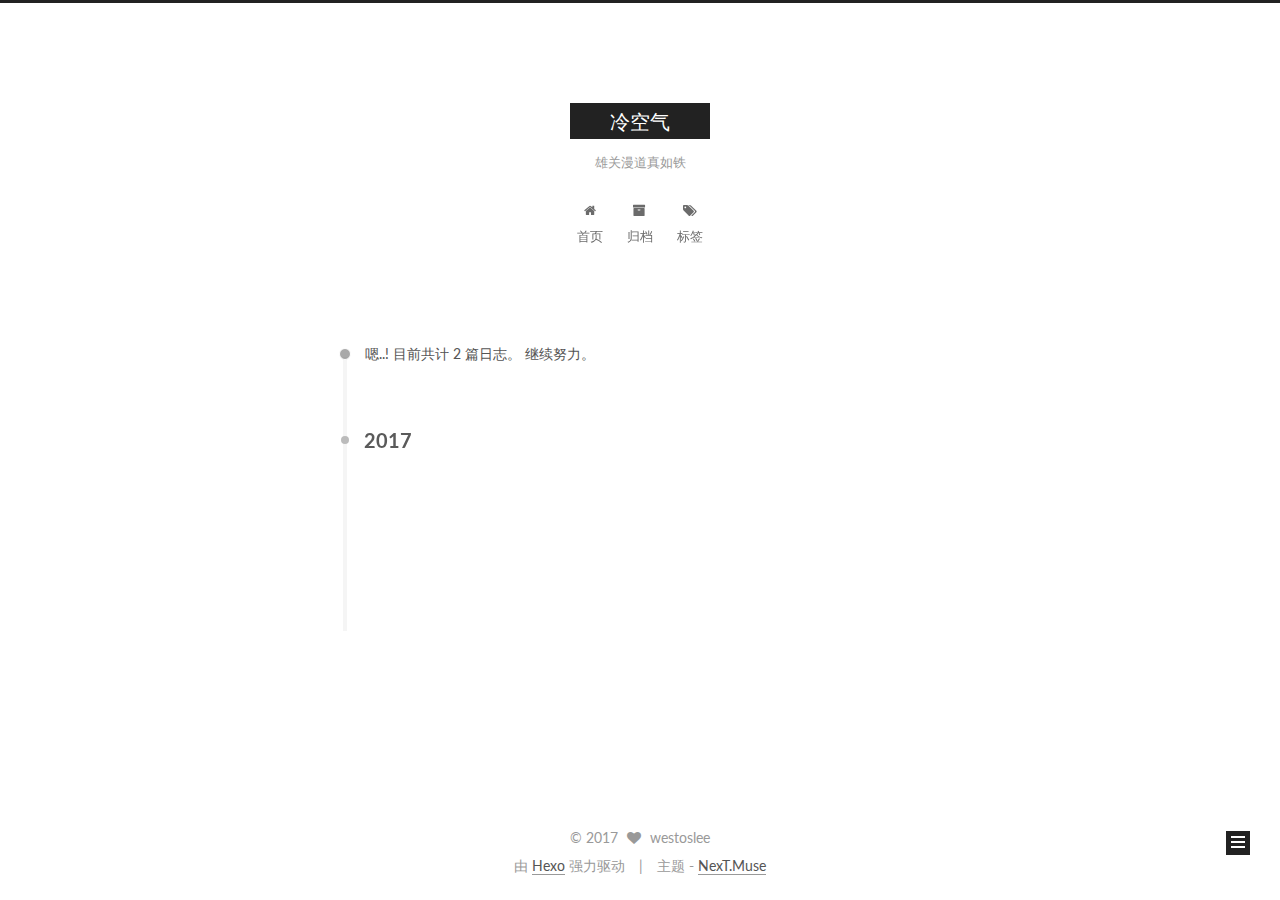
==== commit f32998cd: "update" ====
--- a/archives/index.html
+++ b/archives/index.html
@@ -409,6 +409,284 @@
 
         
         
+          <div class="links-of-blogroll motion-element links-of-blogroll-inline">
+            <div class="links-of-blogroll-title">
+              <i class="fa  fa-fw fa-globe"></i>
+              友情链接
+            </div>
+            <ul class="links-of-blogroll-list">
+              
+                <li class="links-of-blogroll-item">
+                  <a href="h" title="0" target="_blank">0</a>
+                </li>
+              
+                <li class="links-of-blogroll-item">
+                  <a href="t" title="1" target="_blank">1</a>
+                </li>
+              
+                <li class="links-of-blogroll-item">
+                  <a href="t" title="2" target="_blank">2</a>
+                </li>
+              
+                <li class="links-of-blogroll-item">
+                  <a href="p" title="3" target="_blank">3</a>
+                </li>
+              
+                <li class="links-of-blogroll-item">
+                  <a href=":" title="4" target="_blank">4</a>
+                </li>
+              
+                <li class="links-of-blogroll-item">
+                  <a href="/" title="5" target="_blank">5</a>
+                </li>
+              
+                <li class="links-of-blogroll-item">
+                  <a href="/" title="6" target="_blank">6</a>
+                </li>
+              
+                <li class="links-of-blogroll-item">
+                  <a href="w" title="7" target="_blank">7</a>
+                </li>
+              
+                <li class="links-of-blogroll-item">
+                  <a href="w" title="8" target="_blank">8</a>
+                </li>
+              
+                <li class="links-of-blogroll-item">
+                  <a href="w" title="9" target="_blank">9</a>
+                </li>
+              
+                <li class="links-of-blogroll-item">
+                  <a href="." title="10" target="_blank">10</a>
+                </li>
+              
+                <li class="links-of-blogroll-item">
+                  <a href="b" title="11" target="_blank">11</a>
+                </li>
+              
+                <li class="links-of-blogroll-item">
+                  <a href="a" title="12" target="_blank">12</a>
+                </li>
+              
+                <li class="links-of-blogroll-item">
+                  <a href="i" title="13" target="_blank">13</a>
+                </li>
+              
+                <li class="links-of-blogroll-item">
+                  <a href="d" title="14" target="_blank">14</a>
+                </li>
+              
+                <li class="links-of-blogroll-item">
+                  <a href="u" title="15" target="_blank">15</a>
+                </li>
+              
+                <li class="links-of-blogroll-item">
+                  <a href="." title="16" target="_blank">16</a>
+                </li>
+              
+                <li class="links-of-blogroll-item">
+                  <a href="c" title="17" target="_blank">17</a>
+                </li>
+              
+                <li class="links-of-blogroll-item">
+                  <a href="o" title="18" target="_blank">18</a>
+                </li>
+              
+                <li class="links-of-blogroll-item">
+                  <a href="m" title="19" target="_blank">19</a>
+                </li>
+              
+                <li class="links-of-blogroll-item">
+                  <a href="/" title="20" target="_blank">20</a>
+                </li>
+              
+                <li class="links-of-blogroll-item">
+                  <a href=" " title="21" target="_blank">21</a>
+                </li>
+              
+                <li class="links-of-blogroll-item">
+                  <a href="h" title="22" target="_blank">22</a>
+                </li>
+              
+                <li class="links-of-blogroll-item">
+                  <a href="t" title="23" target="_blank">23</a>
+                </li>
+              
+                <li class="links-of-blogroll-item">
+                  <a href="t" title="24" target="_blank">24</a>
+                </li>
+              
+                <li class="links-of-blogroll-item">
+                  <a href="p" title="25" target="_blank">25</a>
+                </li>
+              
+                <li class="links-of-blogroll-item">
+                  <a href=":" title="26" target="_blank">26</a>
+                </li>
+              
+                <li class="links-of-blogroll-item">
+                  <a href="/" title="27" target="_blank">27</a>
+                </li>
+              
+                <li class="links-of-blogroll-item">
+                  <a href="/" title="28" target="_blank">28</a>
+                </li>
+              
+                <li class="links-of-blogroll-item">
+                  <a href="e" title="29" target="_blank">29</a>
+                </li>
+              
+                <li class="links-of-blogroll-item">
+                  <a href="x" title="30" target="_blank">30</a>
+                </li>
+              
+                <li class="links-of-blogroll-item">
+                  <a href="a" title="31" target="_blank">31</a>
+                </li>
+              
+                <li class="links-of-blogroll-item">
+                  <a href="m" title="32" target="_blank">32</a>
+                </li>
+              
+                <li class="links-of-blogroll-item">
+                  <a href="p" title="33" target="_blank">33</a>
+                </li>
+              
+                <li class="links-of-blogroll-item">
+                  <a href="l" title="34" target="_blank">34</a>
+                </li>
+              
+                <li class="links-of-blogroll-item">
+                  <a href="e" title="35" target="_blank">35</a>
+                </li>
+              
+                <li class="links-of-blogroll-item">
+                  <a href="." title="36" target="_blank">36</a>
+                </li>
+              
+                <li class="links-of-blogroll-item">
+                  <a href="c" title="37" target="_blank">37</a>
+                </li>
+              
+                <li class="links-of-blogroll-item">
+                  <a href="o" title="38" target="_blank">38</a>
+                </li>
+              
+                <li class="links-of-blogroll-item">
+                  <a href="m" title="39" target="_blank">39</a>
+                </li>
+              
+                <li class="links-of-blogroll-item">
+                  <a href="/" title="40" target="_blank">40</a>
+                </li>
+              
+                <li class="links-of-blogroll-item">
+                  <a href=" " title="41" target="_blank">41</a>
+                </li>
+              
+                <li class="links-of-blogroll-item">
+                  <a href="h" title="42" target="_blank">42</a>
+                </li>
+              
+                <li class="links-of-blogroll-item">
+                  <a href="t" title="43" target="_blank">43</a>
+                </li>
+              
+                <li class="links-of-blogroll-item">
+                  <a href="t" title="44" target="_blank">44</a>
+                </li>
+              
+                <li class="links-of-blogroll-item">
+                  <a href="p" title="45" target="_blank">45</a>
+                </li>
+              
+                <li class="links-of-blogroll-item">
+                  <a href=":" title="46" target="_blank">46</a>
+                </li>
+              
+                <li class="links-of-blogroll-item">
+                  <a href="/" title="47" target="_blank">47</a>
+                </li>
+              
+                <li class="links-of-blogroll-item">
+                  <a href="/" title="48" target="_blank">48</a>
+                </li>
+              
+                <li class="links-of-blogroll-item">
+                  <a href="l" title="49" target="_blank">49</a>
+                </li>
+              
+                <li class="links-of-blogroll-item">
+                  <a href="i" title="50" target="_blank">50</a>
+                </li>
+              
+                <li class="links-of-blogroll-item">
+                  <a href="n" title="51" target="_blank">51</a>
+                </li>
+              
+                <li class="links-of-blogroll-item">
+                  <a href="g" title="52" target="_blank">52</a>
+                </li>
+              
+                <li class="links-of-blogroll-item">
+                  <a href="y" title="53" target="_blank">53</a>
+                </li>
+              
+                <li class="links-of-blogroll-item">
+                  <a href="u" title="54" target="_blank">54</a>
+                </li>
+              
+                <li class="links-of-blogroll-item">
+                  <a href="e" title="55" target="_blank">55</a>
+                </li>
+              
+                <li class="links-of-blogroll-item">
+                  <a href="." title="56" target="_blank">56</a>
+                </li>
+              
+                <li class="links-of-blogroll-item">
+                  <a href="g" title="57" target="_blank">57</a>
+                </li>
+              
+                <li class="links-of-blogroll-item">
+                  <a href="i" title="58" target="_blank">58</a>
+                </li>
+              
+                <li class="links-of-blogroll-item">
+                  <a href="t" title="59" target="_blank">59</a>
+                </li>
+              
+                <li class="links-of-blogroll-item">
+                  <a href="h" title="60" target="_blank">60</a>
+                </li>
+              
+                <li class="links-of-blogroll-item">
+                  <a href="u" title="61" target="_blank">61</a>
+                </li>
+              
+                <li class="links-of-blogroll-item">
+                  <a href="b" title="62" target="_blank">62</a>
+                </li>
+              
+                <li class="links-of-blogroll-item">
+                  <a href="." title="63" target="_blank">63</a>
+                </li>
+              
+                <li class="links-of-blogroll-item">
+                  <a href="i" title="64" target="_blank">64</a>
+                </li>
+              
+                <li class="links-of-blogroll-item">
+                  <a href="o" title="65" target="_blank">65</a>
+                </li>
+              
+                <li class="links-of-blogroll-item">
+                  <a href="/" title="66" target="_blank">66</a>
+                </li>
+              
+            </ul>
+          </div>
+        
 
         
 
--- a/css/main.css
+++ b/css/main.css
@@ -1698,7 +1698,7 @@
   width: 4px;
   height: 4px;
   border-radius: 50%;
-  background: #b4e8d0;
+  background: #dec609;
 }
 .links-of-blogroll {
   font-size: 13px;
